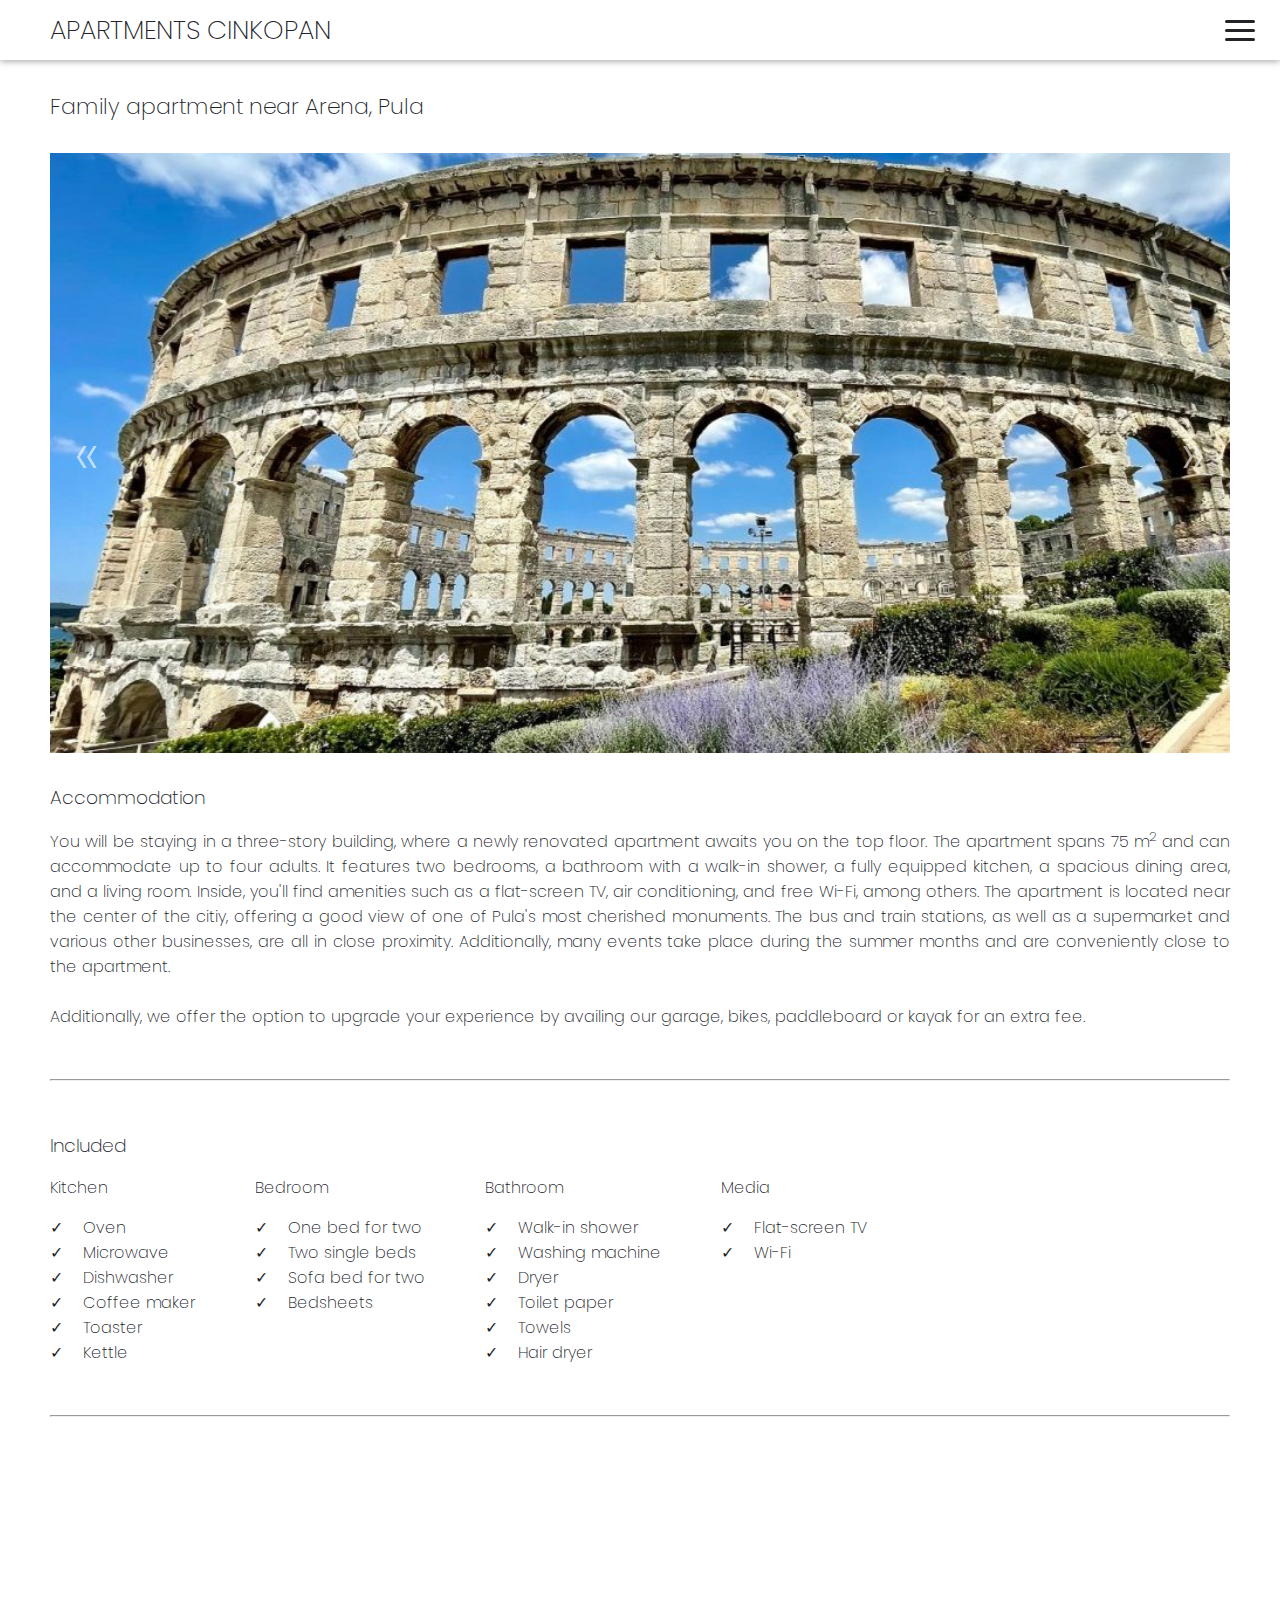
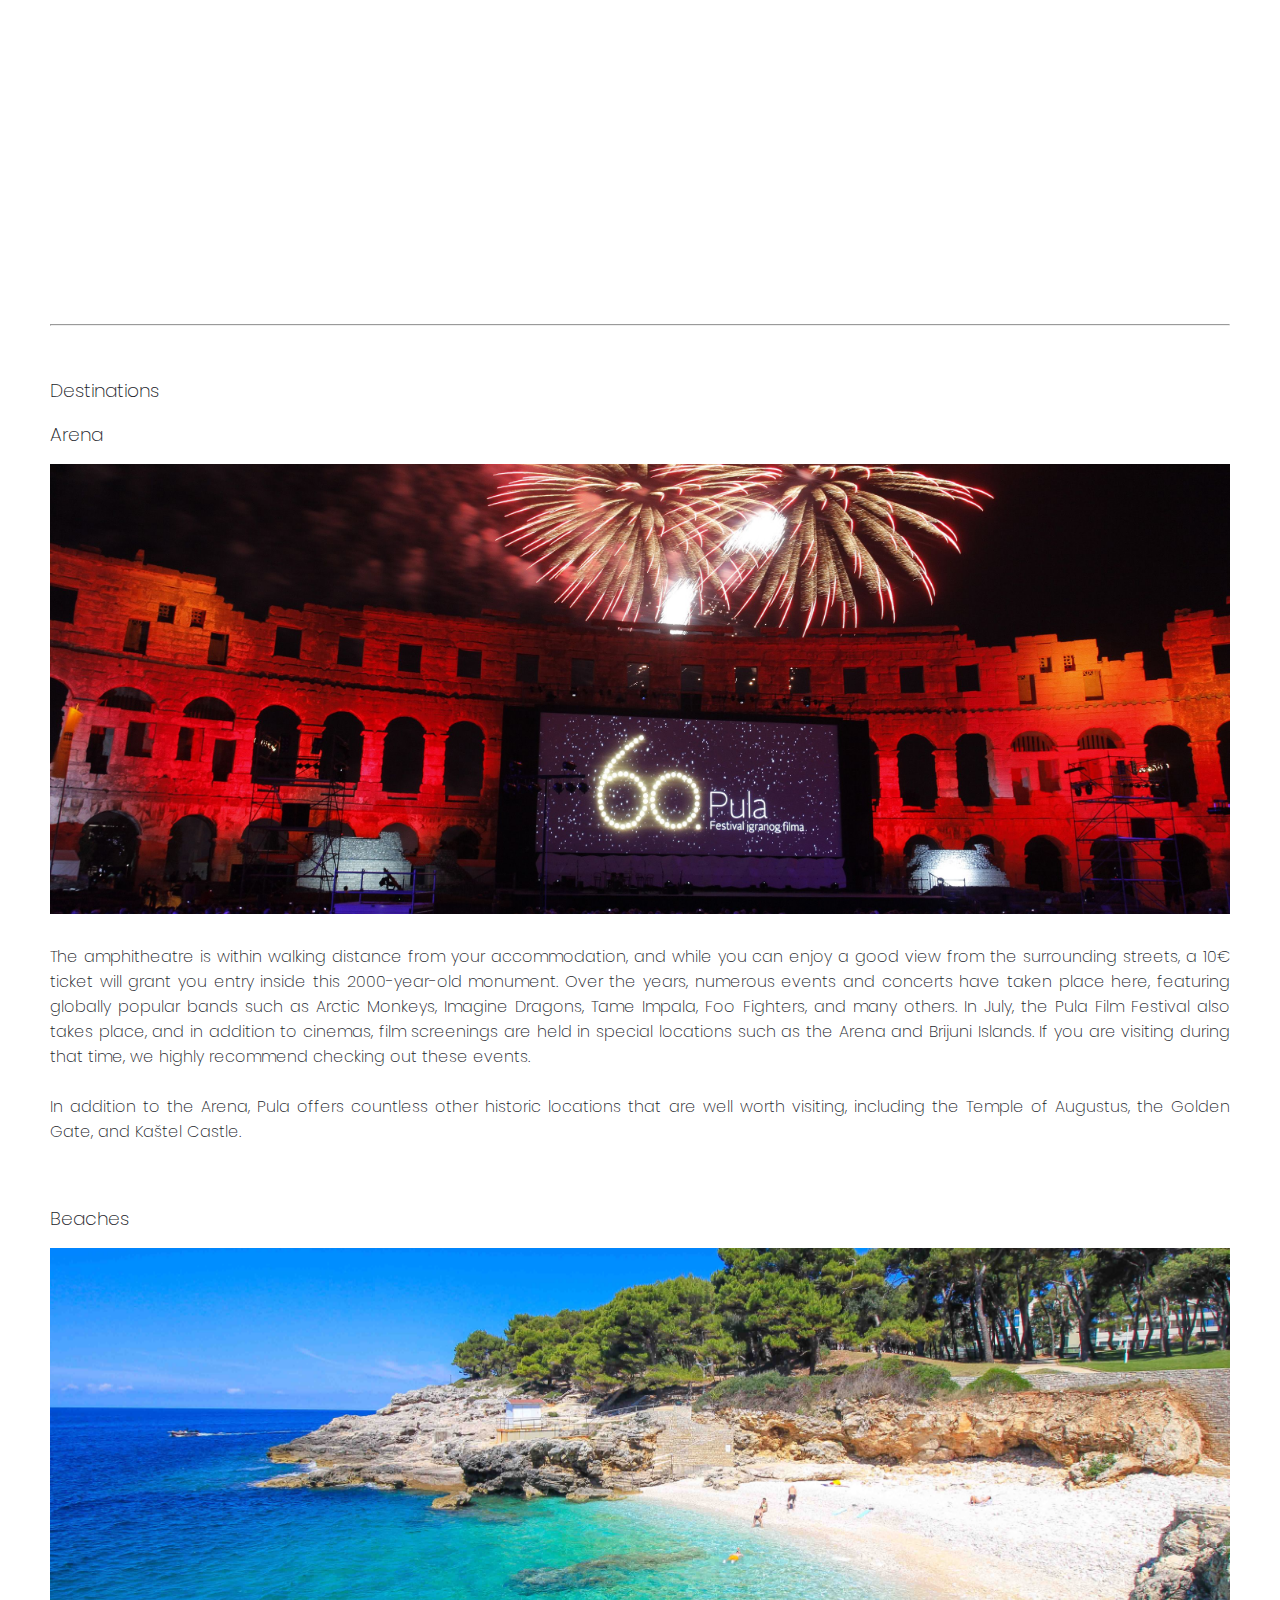
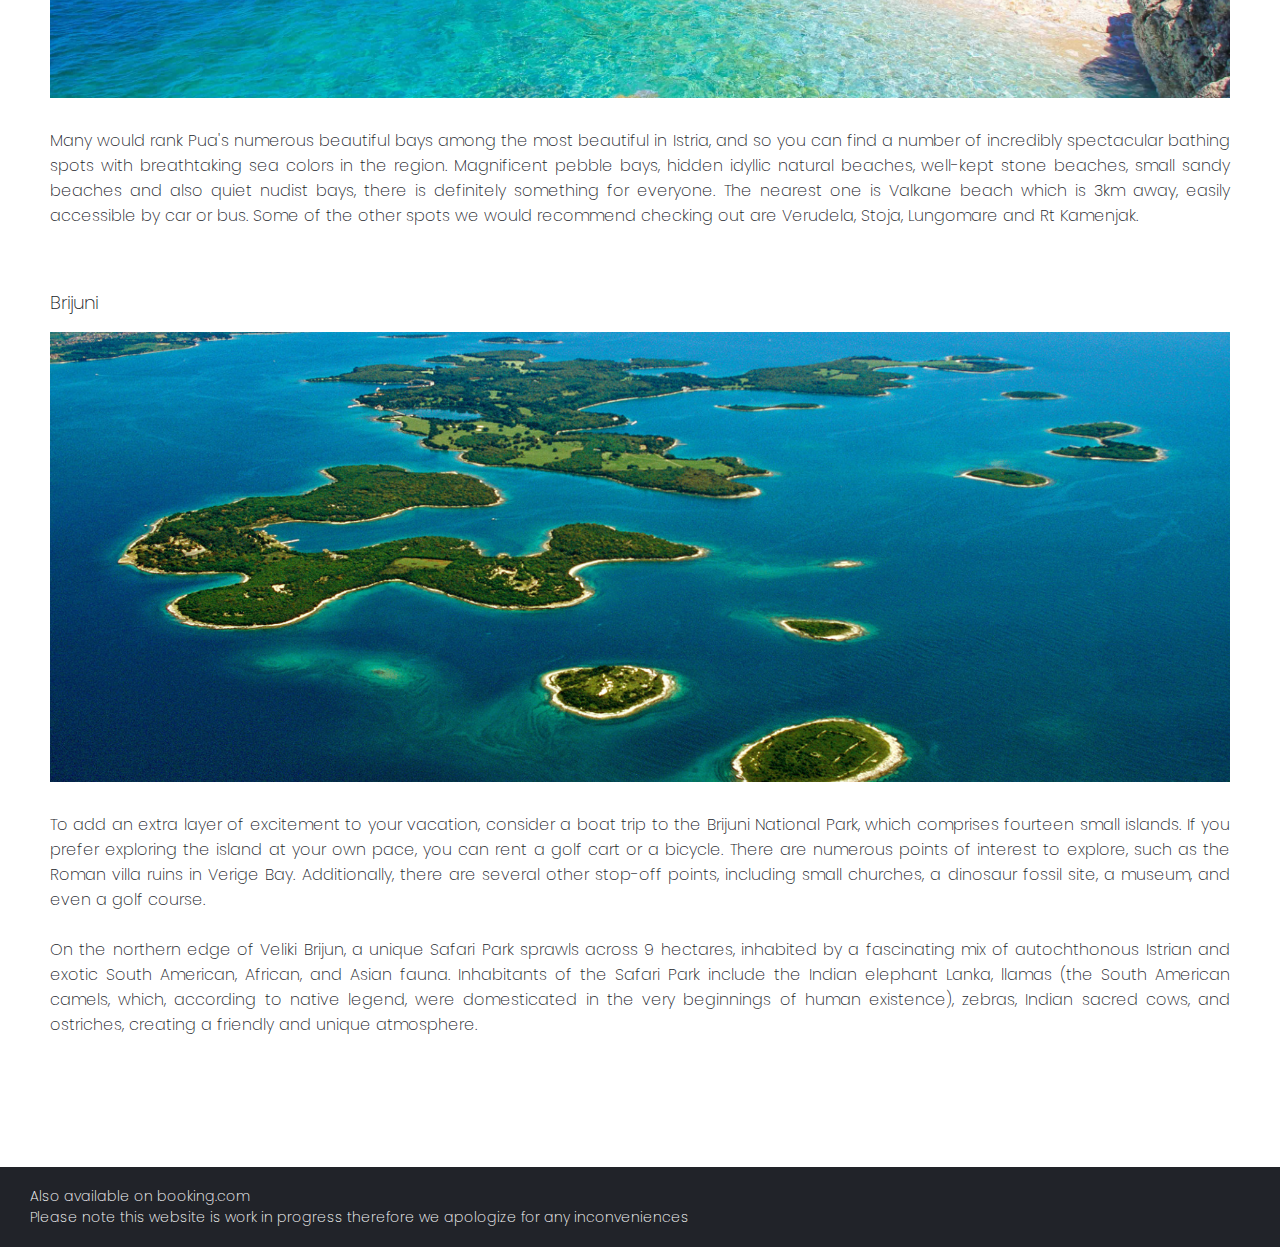
==== index.html @ b433b074 "Add files via upload" ====
<!DOCTYPE html>
<html lang="en">
<head>
    <meta charset="UTF-8">
    <meta name="viewport" content="width=device-width, initial-scale=1.0">
    <title>Apartments Cinkopan</title>
    <link rel="stylesheet" href="css/style.css">
    <script src="script/gallery.js" defer></script>
    <script src="script/nav.js" defer></script>

    <!--Google font:-->    
    <link rel="preconnect" href="https://fonts.googleapis.com">
    <link rel="preconnect" href="https://fonts.gstatic.com" crossorigin>
    <link href="https://fonts.googleapis.com/css2?family=Poppins:ital,wght@0,100;0,200;0,300;0,400;0,500;0,600;0,700;0,800;0,900;1,100;1,200;1,300;1,400;1,500;1,600;1,700;1,800;1,900&display=swap" rel="stylesheet">
</head>
<body> 
    <header>
        <nav class="navbar">
            <div class="nav-content">
                <h1 id="logo">APARTMENTS CINKOPAN</h1>
                
                <a href="#" class="toggle-button">
                    <span class="bar"></span>
                    <span class="bar"></span>
                    <span class="bar"></span>
                </a>
                
                <div class="navbar-links">
                    <ul class="nav-menu">
                        <li><a href="html/arena.html" class="nav-links">HOME</a></li>
                        <!--<li><a href="contact.html" class="nav-links">CONTACT</a></li>-->
                        <li id="app"><a href="#" class="nav-links">APARTMENTS</a>
                            <div class="dropdown">
                                <ul>
                                    <li><a href="html/arena.html">ARENA</a></li>
                                    <li><a href="html/premantura.html">PREMANTURA</a></li>
                                </ul>
                            </div>
                        </li>
                        <!--<li><a href="premantura.html" class="nav-links">LANGUAGE</a></li>-->
                        <li><a href="html/reserve.html" class="nav-links">RESERVE</a></li>
                    </ul>
                </div>
            </div>
        </nav>
    </header>
        <nav id="mobile-nav">
            <div class="mobile-links">
                <ul class="nav-menu">
                    <li><a href="html/arena.html" class="nav-links">HOME</a></li>
                    <li><a href="html/arena.html">ARENA</a></li>
                    <li><a href="html/premantura.html">PREMANTURA</a></li>
                    <!--<li><a href="html/contact.html" class="nav-links">CONTACT</a></li>-->
                    <li><a href="html/reserve.html" class="nav-links">RESERVE</a></li>
                </ul>
            </div>
        </nav>
    <main>
        <h2>Family apartment near Arena, Pula</h2>
        <div class="gallery-wrap">
        <section aria-label="Newest Photos">
            <div class="gallery" data-gallery>
                <button class="gallery-button prev" data-gallery-button="prev">&#171;</button>
                <button class="gallery-button next" data-gallery-button="next">&#187;</button>
                <ul data-slides>
                    <li class="slide" data-active>
                        <img src="img/arena.jpg">
                    </li>
                    <li class="slide">
                        <img src="img/arena/dnevni1jpg.jpg">
                    </li>
                    <li class="slide">
                        <img src="img/arena/dnevni.jpg">
                    </li>
                    <li class="slide">
                        <img src="img/arena/kuhinja2.jpg">
                    </li>
                    <li class="slide">
                        <img src="img/arena/soba2.jpg">
                    </li>
                    <li class="slide">
                        <img src="img/arena/velika sobajpg.jpg">
                    </li>
                </ul>
            </div>
        </section>
        </div>
        <section class="text1"> 
            <h3>Accommodation</h3>
            <article>
                <p>
                    You will be staying in a three-story building, where a newly
                    renovated apartment awaits you on the top floor. The
                    apartment spans 75 m<sup>2</sup> and can accommodate up to
                    four adults. It features two bedrooms, a bathroom with a walk-in shower, a
                    fully equipped kitchen, a spacious dining area, and a living
                    room. Inside, you'll find amenities such as a flat-screen
                    TV, air conditioning, and free Wi-Fi, among others. The
                    apartment is located near the center of the citiy, offering
                    a good view of one of Pula's most cherished monuments. The
                    bus and train stations, as well as a supermarket and various
                    other businesses, are all in close proximity. Additionally,
                    many events take place during the summer months and are
                    conveniently close to the apartment.
                    <br/><br/>
                    Additionally, we offer the option to upgrade your experience by
                    availing our garage, bikes, paddleboard or kayak for an extra
                    fee.
                </p>
            </article>
<hr>
<!--
        <div class="calendar">
                <h3>Availability - July</h2>
                <table>
                <tr>
                    <th>Monday</th>
                    <th>Tuesday</th>
                    <th>Wednesday</th>
                    <th>Thursday</th>
                    <th>Friday</th>
                    <th>Saturday</th>
                    <th>Sunday</th>
                </tr>
                <tr>
                    <td></td>
                    <td></td>
                    <td></td>
                    <td></td>
                    <td></td>
                    <td class="free">1</td>
                    <td class="free">2</td>
                </tr>
                <tr>
                    <td class="free">3</td>
                    <td class="free">4</td>
                    <td class="not-free">5</td>
                    <td class="not-free">6</td>
                    <td class="not-free">7</td>
                    <td class="not-free">8</td>
                    <td class="not-free">9</td>
                </tr>
                <tr>
                    <td>10</td>
                    <td>11</td>
                    <td>12</td>
                    <td>13</td>
                    <td>14</td>
                    <td>15</td>
                    <td>16</td>
                  </tr>
                  <tr>
                    <td>17</td>
                    <td>18</td>
                    <td>19</td>
                    <td>20</td>
                    <td>21</td>
                    <td>22</td>
                    <td>23</td>
                  </tr>
                  <tr>
                    <td>24</td>
                    <td>25</td>
                    <td>26</td>
                    <td>27</td>
                    <td>28</td>
                    <td>29</td>
                    <td>30</td>
                  </tr>
                  <tr>
                    <td>31</td>
                    <td></td>
                    <td></td>
                    <td></td>
                    <td></td>
                    <td></td>
                    <td></td>
                  </tr>
            </table>
        </div>
<hr>
-->
            <div class="included">
                <h3>Included</h3>
                    <div class="included-flex">
                        <ul>
                            <h3 class="lh">Kitchen</h3>
                            <li><span>Oven</span></li>
                            <li><span>Microwave</span></li>
                            <li><span>Dishwasher</span></li>
                            <li><span>Coffee maker</span></li>
                            <li><span>Toaster</span></li>
                            <li><span>Kettle</span></li>
                        </ul>

                        <ul>
                            <h3 class="lh">Bedroom</h3>
                            <li><span>One bed for two</span></li>
                            <li><span>Two single beds</span></li>
                            <li><span>Sofa bed for two</span></li>
                            <li><span>Bedsheets</span></li>
                        </ul>
                        <ul>
                            <h3 class="lh" >Bathroom</h3>
                            <li><span>Walk-in shower</span></li>
                            <li><span>Washing machine</span></li>
                            <li><span>Dryer</span></li>
                            <li><span>Toilet paper</span></li>
                            <li><span>Towels</span></li>
                            <li><span>Hair dryer</span></li>
                        </ul>

                        <ul>
                            <h3 class="lh">Media</h3>
                            <li><span>Flat-screen TV</span></li>
                            <li><span>Wi-Fi</span></li>
                        </ul>
                    </div>
            </div>
            
<hr>
            <iframe
            src="https://www.google.com/maps/embed?pb=!1m18!1m12!1m3!1d2827.28275382723!2d13.8480433766399!3d44.87689447243219!2m3!1f0!2f0!3f0!3m2!1i1024!2i768!4f13.1!3m3!1m2!1s0x477cd2e7bbc5c781%3A0x4b1abb299031397c!2zVHLFocSHYW5za2EgdWwuIDQsIDUyMTAwLCBQdWxh!5e0!3m2!1sen!2shr!4v1696178741893!5m2!1sen!2shr"
            width="100%" height="400" style="border:0;" allowfullscreen="" loading="lazy"
            referrerpolicy="no-referrer-when-downgrade"></iframe>
<hr>
            <h3>Destinations</h3>
            <h3>Arena</h3>
            <article class="destination">
                <img src="img/arenafilm.jpg" class="mobile">
                <p>
                    The amphitheatre is within walking distance from your
                    accommodation, and while you can enjoy a good view from the
                    surrounding streets, a 10€ ticket will grant you entry
                    inside this 2000-year-old monument. Over the years, numerous
                    events and concerts have taken place here, featuring
                    globally popular bands such as Arctic Monkeys, Imagine
                    Dragons, Tame Impala, Foo Fighters, and many others. In
                    July, the Pula Film Festival also takes place, and in
                    addition to cinemas, film screenings are held in special
                    locations such as the Arena and Brijuni Islands. If you are
                    visiting during that time, we highly recommend checking out
                    these events.   
                    <br/><br/>
                    In addition to the Arena, Pula offers countless other
                    historic locations that are well worth visiting, including
                    the Temple of Augustus, the Golden Gate, and Kaštel Castle.
                </p>
                <img src="img/arenafilm.jpg" class="desktop">
            </article>

            <h3>Beaches</h3>
            <article class="destination">
                <img src="img/verudela.jpg">
                <p>
                    Many would rank Pua's numerous beautiful bays among the most
                    beautiful in Istria, and so you can find a number of
                    incredibly spectacular bathing spots with breathtaking sea
                    colors in the region. Magnificent pebble bays, hidden
                    idyllic natural beaches, well-kept stone beaches, small
                    sandy beaches and also quiet nudist bays, there is
                    definitely something for everyone. The nearest one is
                    Valkane beach which is 3km away, easily accessible by car or
                    bus. Some of the other spots we would recommend checking out
                    are Verudela, Stoja, Lungomare and Rt Kamenjak. 
                </p>
            </article>

            <h3>Brijuni</h3>
            <article class="destination">
                <img src="img/brijuni_iz_zraka2.jpg" class="mobile">
                <p>
                    To add an extra layer of excitement to your vacation,
                    consider a boat trip to the Brijuni National Park, which
                    comprises fourteen small islands. If you prefer exploring
                    the island at your own pace, you can rent a golf cart or a
                    bicycle. There are numerous points of interest to explore,
                    such as the Roman villa ruins in Verige Bay. Additionally,
                    there are several other stop-off points, including small
                    churches, a dinosaur fossil site, a museum, and even a golf
                    course.
                    <br/><br/> On the northern edge of Veliki Brijun, a unique
                    Safari Park sprawls across 9 hectares, inhabited by a
                    fascinating mix of autochthonous Istrian and exotic South
                    American, African, and Asian fauna. Inhabitants of the
                    Safari Park include the Indian elephant Lanka, llamas (the
                    South American camels, which, according to native legend,
                    were domesticated in the very beginnings of human
                    existence), zebras, Indian sacred cows, and ostriches,
                    creating a friendly and unique atmosphere.
                </p>
                <img src="img/brijuni_iz_zraka2.jpg" class="desktop">
            </article>
        </section>

       </main>
    <footer>
        <!--<span>apartmani.cinkopan@gmail.com</span>-->
        <span>Also available on booking.com</span>
        <span>Please note this website is work in progress therefore we apologize for any inconveniences</span>
    </footer>
</body>
</html>
---- css/style.css ----
/* GENERAL */
:root{
    --lightgray: #f0f0f0;
    --darkgray: #212329;
    --hover-color: rgb(230, 249, 255);
}

*{
    box-sizing: border-box;
    padding: 0;
    margin: 0;
    font-family: 'Poppins', sans-serif;
    font-weight: 200;
    color: var(--darkgray);
}

body, html {
    height: 100%;
}
main{
    max-width: 1300px;
    margin: 0 auto;
    padding: 0 50px;
    min-height: 90vh;
}



/*|| DESIGN*/
hr{
    margin: 50px 0;
    color: var(--darkgray);
}
main h2{
    font-size: 22px;
    margin-top: 90px;
}
.text1{
    margin-top: 30px;
    margin-bottom: 50px;
    font-size: 16px;
    text-align: justify;
}
.text1 h3, .text1  h4{
    margin-bottom: 15px;
}
.destination{
    display: flex;
    justify-content: space-between;
    margin-bottom: 30px;
}
.destination img, .destination p{
    width: 48%;
    height: auto;
    object-fit: cover;
}
.mobile{
    display: none;
}



/*|| CALENDAR*/
table, td, th{
    border: 1px solid var(--darkgray);
    border-collapse: collapse;
}
th, td{
    padding: 6px 10px;
    width: 13%;
}
table{
    width: 80%;
    margin: 0 auto;
}
.calendar h3{
    margin-left: 10%;
}
.free{
    background-color: rgb(212, 252, 212);
}
.not-free{
    background-color: rgb(252, 193, 213);
}



/*|| INCLUDED*/
.included-flex{
    display: flex;
    flex-wrap: wrap;
}
.included-flex ul{
    padding-right: 60px;
}
.text1 ul{
    list-style-position: inside;
    list-style-type: "✓";
}
.text1 li span{
    padding-left: 20px;
}
.lh{
    font-size: 16px;
}
.under{
    margin-top: 20px;
}




/*|| NAVIGATION*/
header{
 position: fixed;
  top: 0;
  left: 50%;
  transform: translateX(-50%);
  width: 100%;
  z-index: 3;
  height: 60px;
}
.nav-content{
    width: 100%;
    max-width: 1300px;
    margin: 0 auto;
    padding: 0 50px;
    height: 100%;

    display: flex;
    justify-content: space-between;
    align-items: center;
    background-color: white;
    color: var(--darkgray);
    font-family: 'Poppins', sans-serif;
    font-weight: 200;

    display: flex;
    align-items: center;
}
.navbar{
    height: 60px;
    box-shadow:0 2px 6px rgba(0,0,0,.3);
    margin-bottom: 30px;
    background-color: white;
}
#logo{
    cursor: pointer;
    font-family: 'Poppins', sans-serif;
    font-weight: 200;
    font-size: 26px;
    color: var(--darkgray);
}
.navbar-links ul{
    margin: 0;
    padding: 0;
    display: flex;
}
.navbar-links li{
    list-style: none;
}
.navbar-links li a{
    text-decoration: none;
    color: var(--darkgray);
    display: block;
    padding: 0px 20px; 
    font-size: 16px;
    padding: 17px;
}
.navbar-links li:hover{
    background-color: var(--hover-color);
    transition: 0.5s ease-in;
}
.toggle-button{
    position: absolute;
    top: 25px;
    right: 25px;
    display: none;
    flex-direction: column;
    justify-content: space-between;
    width: 30px;
    height: 21px;
}
.toggle-button .bar{
    height: 2px;
    width: 100%;
    background-color: var(--darkgray);
    border-radius: 15px;
}

/*Dropdown*/
.dropdown{
    display: block;
    position: absolute;
    opacity: 0;
}
.dropdown ul{
    display: block;
}
.dropdown li{
    background-color: white;
}
.dropdown li:hover{
    background-color: var(--hover-color);
    transition: 0.5s ease-in;
}
#app:hover{
    background-color: white;
}
#app:hover .dropdown{
    opacity: 100%;
    transition: 0.5s ease-in;
}

/*Bar*/
.toggle-button{
    position: absolute;
    top: 20px;
    right: 25px;
    display: none;
    flex-direction: column;
    justify-content: space-between;
    width: 30px;
    height: 21px;
}
.toggle-button .bar{
    height: 3px;
    width: 100%;
    background-color: var(--darkgray);
    border-radius: 10px;
}

.mobile-links{display: none;}


/*|| GALLERY */
.gallery-wrap{
    max-width: 100%;
    margin: 0 auto;
    margin-top: 30px;
}

*::after, *::before{
    box-sizing: border-box;
}
.gallery{
    width: 100%;
    height: 600px;
    position: relative;
}
.gallery > ul{
    margin: 0;
    padding: 0;
    list-style: none;
}
.slide{
    position: absolute;
    inset: 0;
    opacity: 0;

    transition: 300ms opacity ease-in-out;
    transition-delay: 300ms;
}
.slide > img{
    display: block;
    width: 100%;
    height: 100%;
    object-fit: cover;
    object-position: center;
}
.slide[data-active]{
    opacity: 1;
    transition-delay: 0ms;
    z-index: 1;
}
.gallery-button{
    background: none;
    border: none;
    position: absolute;
    font-size: 4rem;
    top: 50%;
    z-index: 2;
    transform: translateY(-50%);
    color: rgba(255, 255, 255, .6);
    cursor: pointer;
    border-radius: 0.25rem;
    padding: 0 0.5rem;
    /*background-color: rgba(0, 0, 0, 0.2);*/
}
.gallery-button:focus, .gallery-button:hover{
    color: white;
    /*background-color: rgba(0, 0, 0, 0.4);*/
}
.gallery-button:focus{
    outline: none;
}
.gallery-button.prev{
    left: 1rem;
}
.gallery-button.next{
    right: 1rem;
}



/*|| FOOTER */
footer{
    height: 80px;
    background-color: var(--darkgray);
    margin-top: 100px;
}
footer span{
    color: white;
    font-size: 14px;
}
footer{
    display: flex;
    flex-direction: column;
    justify-content: center;
    padding-left: 30px;
}



/*|| RESERVE */
.reserve-text{
    margin-top: 40px;
    margin-bottom: 50px;
    font-size: 16px;
}
.reserve-text p {
    margin-bottom: 10px;
}
.reserve-text ul{
    list-style-position: inside;
    list-style-type: circle;
    margin-bottom: 10px;
}
#reserve-h2{
    margin-top: 120px;
}



/*|| MOBILE*/
@media (max-width: 1400px){
    .toggle-button{
        display: flex;
    }
    .navbar-links{
        display: none;
    }

    .mobile-nav{
        flex-direction: column;
        align-items: flex-start;
    }
    .mobile-links ul{
        flex-direction: column;
        width: 100%;
        box-shadow: 0 2px 6px rgba(0,0,0,.3);
    }

    .mobile-links li {
        text-align: center;
    }
    .header-img{
        height: 200px;
    }
    .mobile-links.active{
        position: fixed;
        top: 60px;
        z-index: 2;
        background-color: white;
        width: 100%;

        display: flex;
    }

    /*|| Nav design*/
    .mobile-links ul{
        margin: 0;
        padding: 0;
        display: flex;
    }
    .mobile-links li{
        list-style: none;
    }
    .mobile-links li a{
        text-decoration: none;
        color: var(--darkgray);
        display: block;
        padding: 0px 20px; 
        font-size: 16px;
        padding: 17px;
    }
    .mobile-links li:hover{
        background-color: var(--hover-color);
        transition: 0.5s ease-in;
    }

    /*|| Destinations*/
    .destination{
        flex-direction: column;
    }
    .destination img, .destination p{
        width: 100%;
        object-fit: cover;
    }
    .destination img{
        height: 50vh; 
        margin-bottom: 30px;
    }
    .destination p{
        margin-bottom: 30px;
    }
    .desktop{
        display: none;
    }
    .mobile{
        display: flex;
    }
}
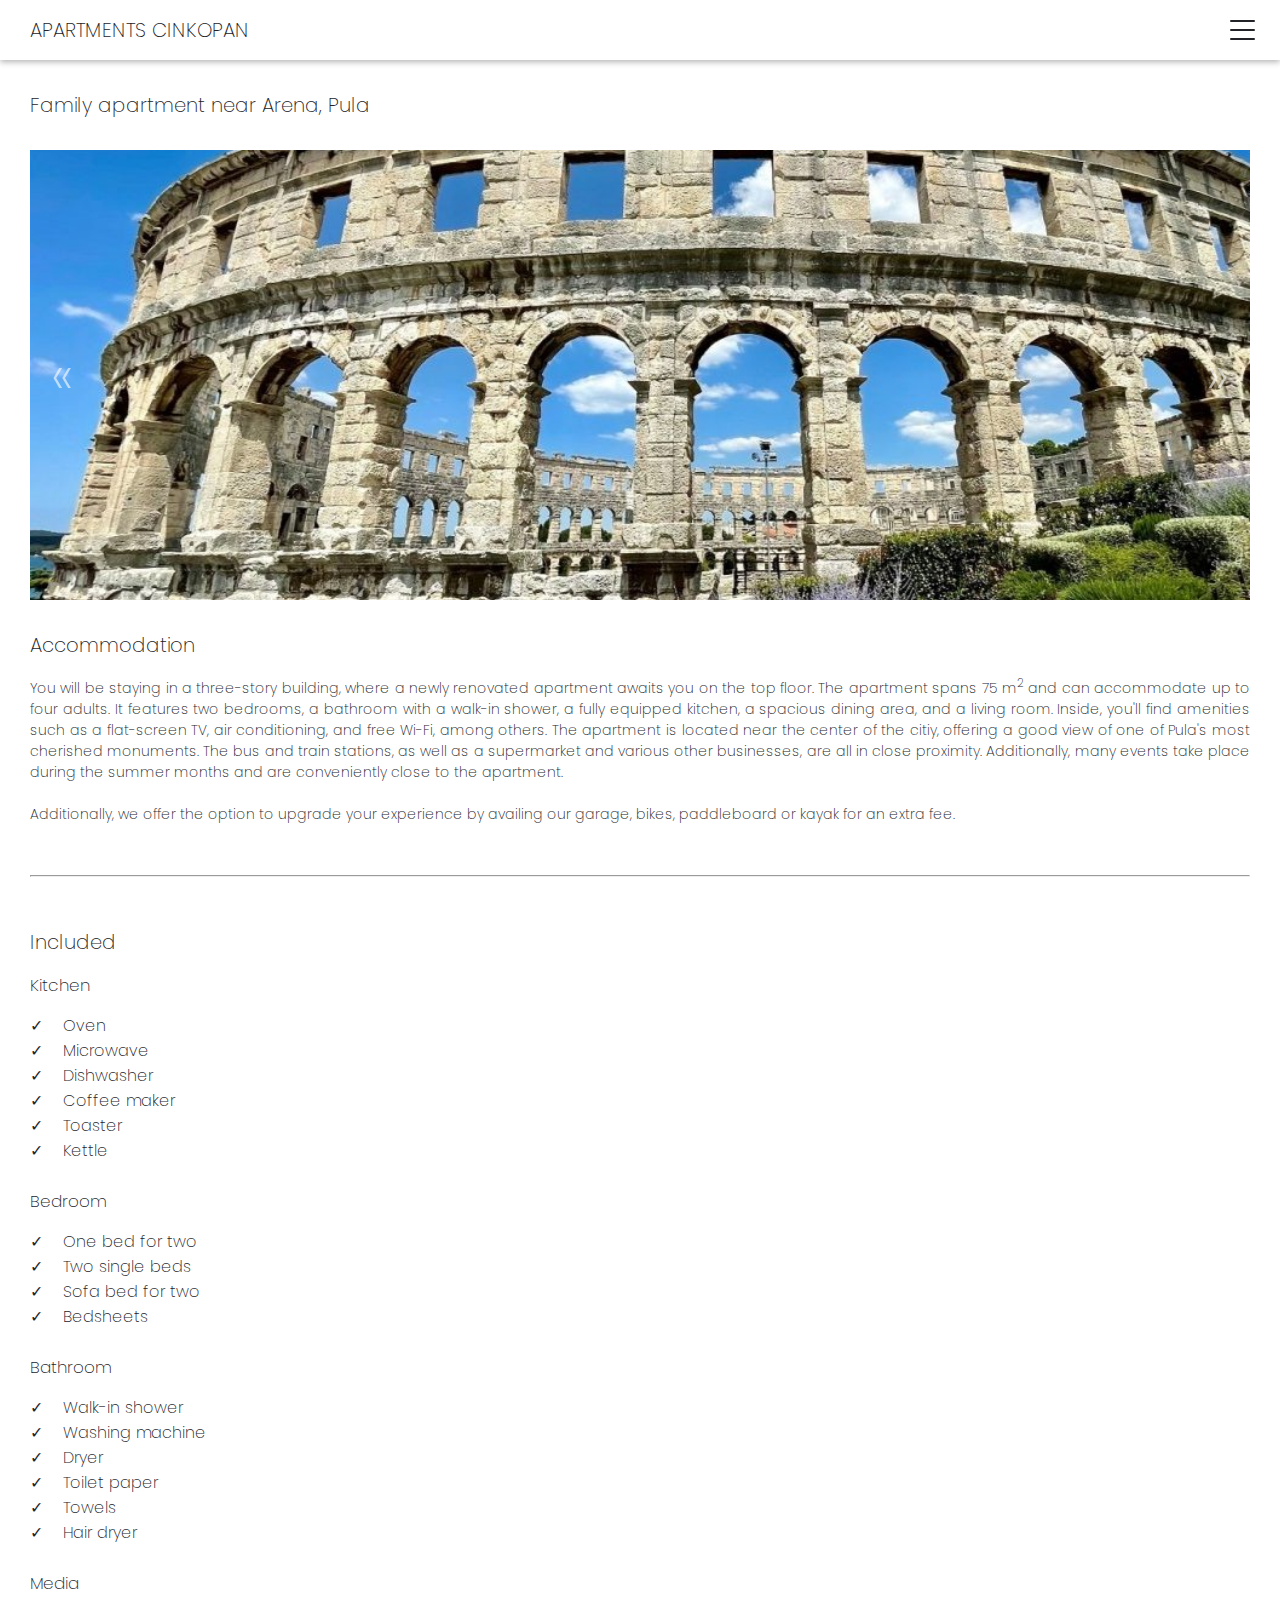
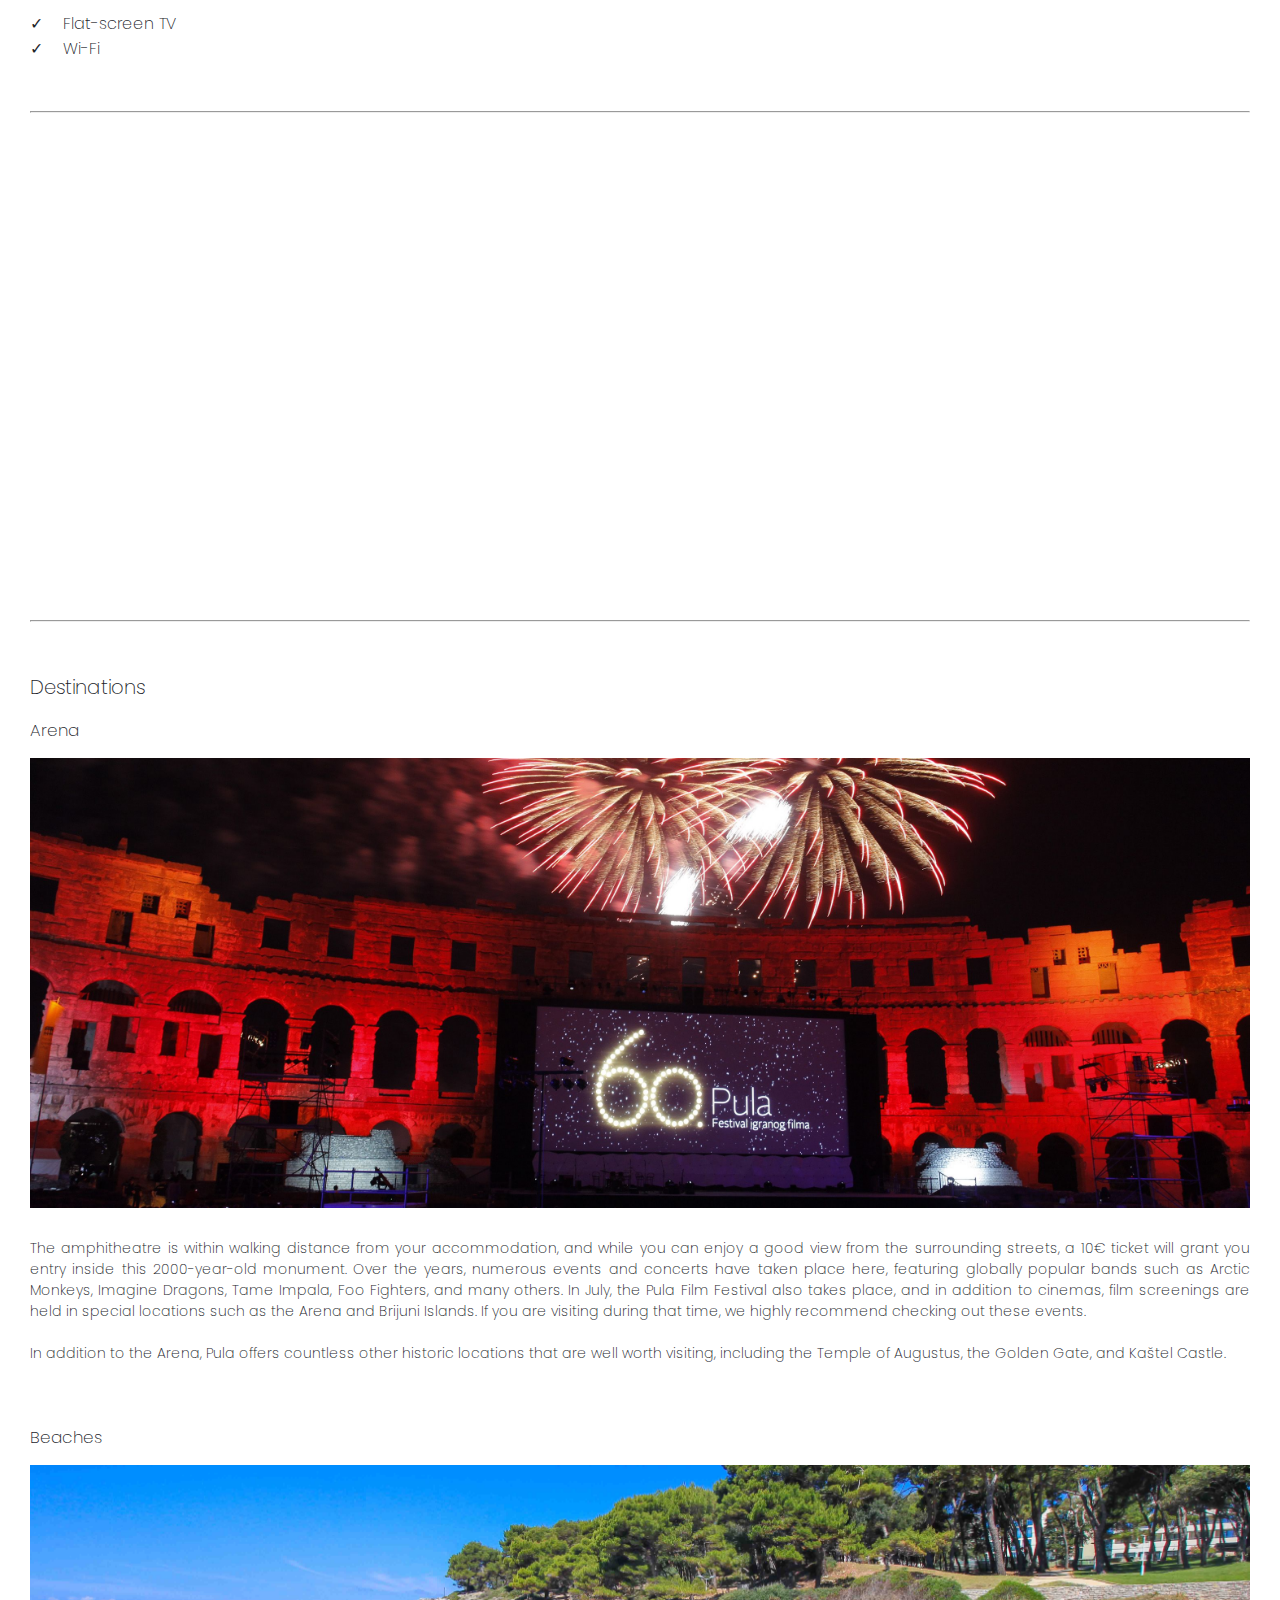
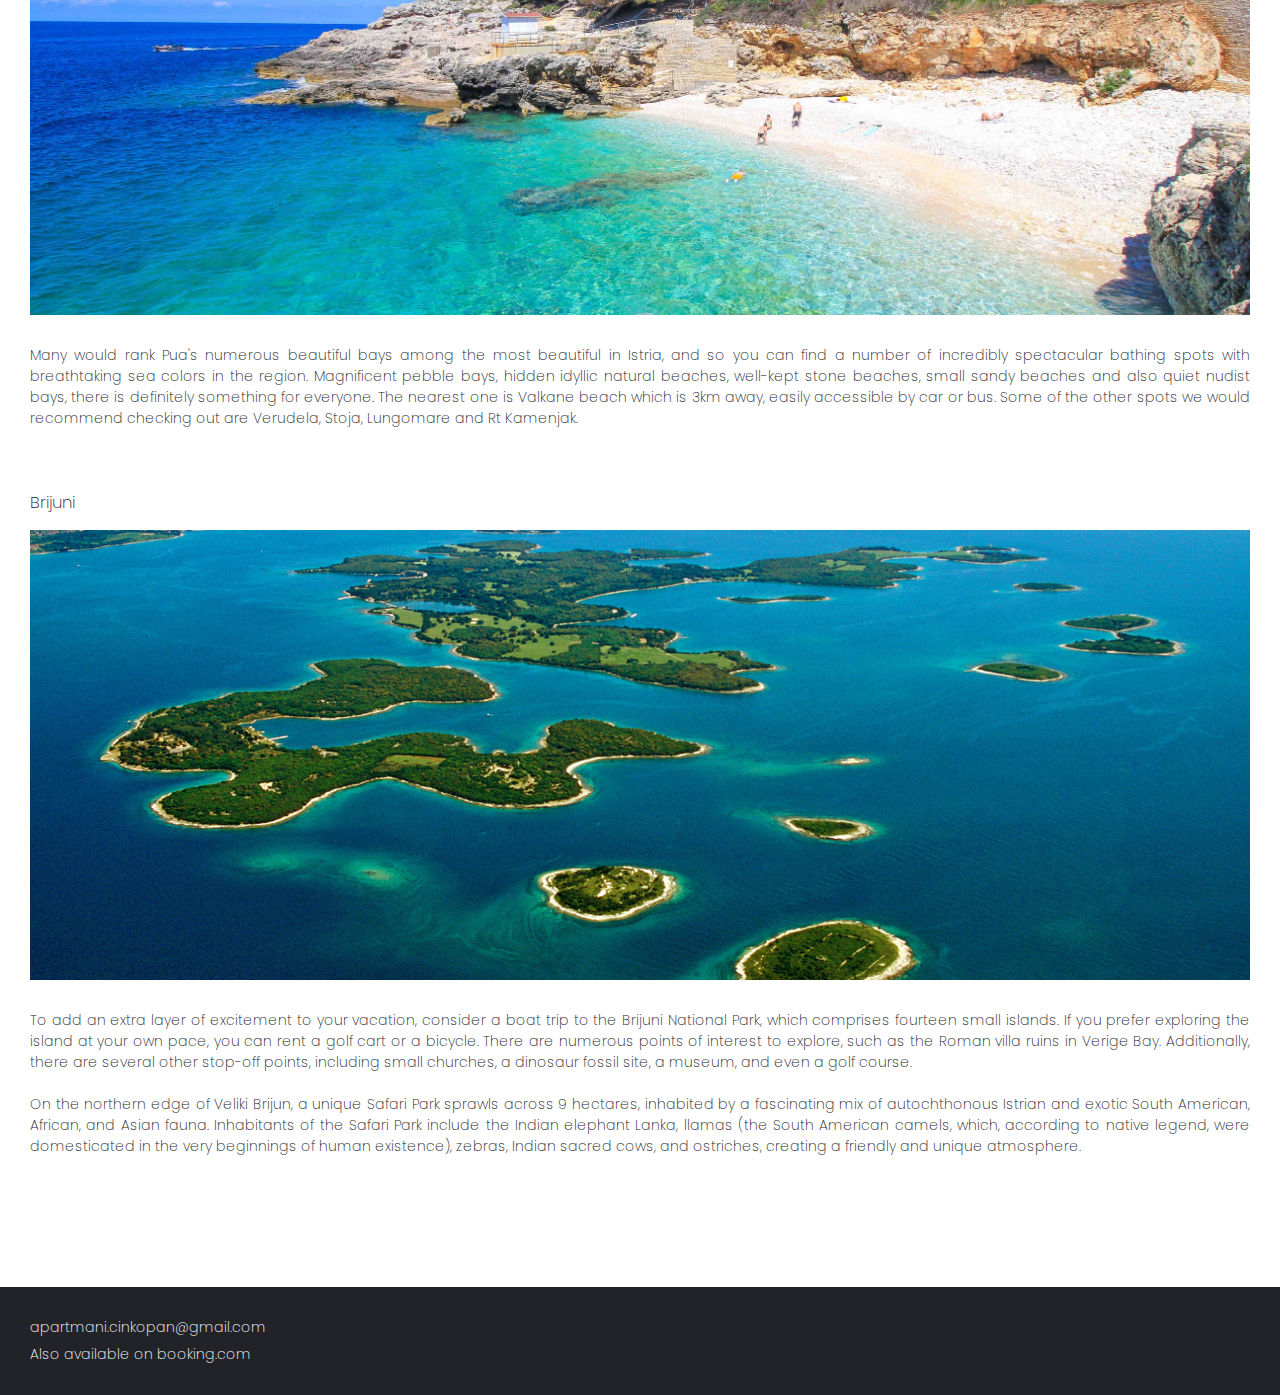
==== commit 2802e437: "Add files via upload" ====
--- a/index.html
+++ b/index.html
@@ -28,7 +28,6 @@
                 <div class="navbar-links">
                     <ul class="nav-menu">
                         <li><a href="html/arena.html" class="nav-links">HOME</a></li>
-                        <!--<li><a href="contact.html" class="nav-links">CONTACT</a></li>-->
                         <li id="app"><a href="#" class="nav-links">APARTMENTS</a>
                             <div class="dropdown">
                                 <ul>
@@ -37,26 +36,24 @@
                                 </ul>
                             </div>
                         </li>
-                        <!--<li><a href="premantura.html" class="nav-links">LANGUAGE</a></li>-->
                         <li><a href="html/reserve.html" class="nav-links">RESERVE</a></li>
                     </ul>
                 </div>
             </div>
         </nav>
     </header>
-        <nav id="mobile-nav">
-            <div class="mobile-links">
-                <ul class="nav-menu">
-                    <li><a href="html/arena.html" class="nav-links">HOME</a></li>
-                    <li><a href="html/arena.html">ARENA</a></li>
-                    <li><a href="html/premantura.html">PREMANTURA</a></li>
-                    <!--<li><a href="html/contact.html" class="nav-links">CONTACT</a></li>-->
-                    <li><a href="html/reserve.html" class="nav-links">RESERVE</a></li>
-                </ul>
-            </div>
-        </nav>
+    <nav id="mobile-nav">
+        <div class="mobile-links">
+            <ul class="nav-menu">
+                <li><a href="html/arena.html" class="nav-links">HOME</a></li>
+                <li><a href="html/arena.html">ARENA</a></li>
+                <li><a href="html/premantura.html">PREMANTURA</a></li>
+                <li><a href="html/reserve.html" class="nav-links">RESERVE</a></li>
+            </ul>
+        </div>
+    </nav>
     <main>
-        <h2>Family apartment near Arena, Pula</h2>
+        <h3 class="name">Family apartment near Arena, Pula</h3>
         <div class="gallery-wrap">
         <section aria-label="Newest Photos">
             <div class="gallery" data-gallery>
@@ -184,7 +181,7 @@
                 <h3>Included</h3>
                     <div class="included-flex">
                         <ul>
-                            <h3 class="lh">Kitchen</h3>
+                            <h4 class="lh">Kitchen</h4>
                             <li><span>Oven</span></li>
                             <li><span>Microwave</span></li>
                             <li><span>Dishwasher</span></li>
@@ -194,14 +191,14 @@
                         </ul>
 
                         <ul>
-                            <h3 class="lh">Bedroom</h3>
+                            <h4 class="lh">Bedroom</h4>
                             <li><span>One bed for two</span></li>
                             <li><span>Two single beds</span></li>
                             <li><span>Sofa bed for two</span></li>
                             <li><span>Bedsheets</span></li>
                         </ul>
                         <ul>
-                            <h3 class="lh" >Bathroom</h3>
+                            <h4 class="lh" >Bathroom</h4>
                             <li><span>Walk-in shower</span></li>
                             <li><span>Washing machine</span></li>
                             <li><span>Dryer</span></li>
@@ -211,7 +208,7 @@
                         </ul>
 
                         <ul>
-                            <h3 class="lh">Media</h3>
+                            <h4 class="lh">Media</h4>
                             <li><span>Flat-screen TV</span></li>
                             <li><span>Wi-Fi</span></li>
                         </ul>
@@ -225,7 +222,7 @@
             referrerpolicy="no-referrer-when-downgrade"></iframe>
 <hr>
             <h3>Destinations</h3>
-            <h3>Arena</h3>
+            <h4>Arena</h4>
             <article class="destination">
                 <img src="img/arenafilm.jpg" class="mobile">
                 <p>
@@ -249,7 +246,7 @@
                 <img src="img/arenafilm.jpg" class="desktop">
             </article>
 
-            <h3>Beaches</h3>
+            <h4>Beaches</h4>
             <article class="destination">
                 <img src="img/verudela.jpg">
                 <p>
@@ -266,7 +263,7 @@
                 </p>
             </article>
 
-            <h3>Brijuni</h3>
+            <h4>Brijuni</h4>
             <article class="destination">
                 <img src="img/brijuni_iz_zraka2.jpg" class="mobile">
                 <p>
@@ -295,9 +292,10 @@
 
        </main>
     <footer>
-        <!--<span>apartmani.cinkopan@gmail.com</span>-->
-        <span>Also available on booking.com</span>
-        <span>Please note this website is work in progress therefore we apologize for any inconveniences</span>
+        <div class="footer-wrap">
+            <span>apartmani.cinkopan@gmail.com</span>
+            <span>Also available on booking.com</span>
+        </div>   
     </footer>
 </body>
 </html>--- a/css/style.css
+++ b/css/style.css
@@ -16,6 +16,7 @@
 
 body, html {
     height: 100%;
+    font-size: 16px;
 }
 main{
     max-width: 1300px;
@@ -31,14 +32,24 @@
     margin: 50px 0;
     color: var(--darkgray);
 }
-main h2{
-    font-size: 22px;
+.name{
     margin-top: 90px;
+}
+h2{
+    font-size: 1.7rem;
+}
+h3{
+    font-size: 1.4rem;
+}
+h4{
+    font-size: 1.2rem;
+}
+p{
+    font-size: 1rem;
 }
 .text1{
     margin-top: 30px;
     margin-bottom: 50px;
-    font-size: 16px;
     text-align: justify;
 }
 .text1 h3, .text1  h4{
@@ -99,9 +110,6 @@
 }
 .text1 li span{
     padding-left: 20px;
-}
-.lh{
-    font-size: 16px;
 }
 .under{
     margin-top: 20px;
@@ -148,7 +156,7 @@
     cursor: pointer;
     font-family: 'Poppins', sans-serif;
     font-weight: 200;
-    font-size: 26px;
+    font-size: 1.4rem;
     color: var(--darkgray);
 }
 .navbar-links ul{
@@ -164,7 +172,7 @@
     color: var(--darkgray);
     display: block;
     padding: 0px 20px; 
-    font-size: 16px;
+    font-size: 1rem;
     padding: 17px;
 }
 .navbar-links li:hover{
@@ -220,11 +228,11 @@
     display: none;
     flex-direction: column;
     justify-content: space-between;
-    width: 30px;
-    height: 21px;
+    width: 25px;
+    height: 20px;
 }
 .toggle-button .bar{
-    height: 3px;
+    height: 2px;
     width: 100%;
     background-color: var(--darkgray);
     border-radius: 10px;
@@ -305,19 +313,25 @@
 
 /*|| FOOTER */
 footer{
-    height: 80px;
+    min-height: 80px;
     background-color: var(--darkgray);
     margin-top: 100px;
 }
 footer span{
     color: white;
-    font-size: 14px;
-}
-footer{
+    font-size: 1rem;
+    margin-bottom: 6px;
+}
+footer span:last-child {
+    margin-bottom: 0;
+}
+.footer-wrap{
     display: flex;
     flex-direction: column;
     justify-content: center;
-    padding-left: 30px;
+    padding: 30px 50px;
+    max-width: 1300px;
+    margin: 0 auto;
 }
 
 
@@ -326,15 +340,17 @@
 .reserve-text{
     margin-top: 40px;
     margin-bottom: 50px;
-    font-size: 16px;
 }
 .reserve-text p {
-    margin-bottom: 10px;
+    margin-bottom: 20px;
 }
 .reserve-text ul{
     list-style-position: inside;
     list-style-type: circle;
-    margin-bottom: 10px;
+    margin-bottom: 20px;
+}
+.reserve-text li{
+    padding-bottom: 10px;
 }
 #reserve-h2{
     margin-top: 120px;
@@ -391,7 +407,7 @@
         color: var(--darkgray);
         display: block;
         padding: 0px 20px; 
-        font-size: 16px;
+        font-size: 1rem;
         padding: 17px;
     }
     .mobile-links li:hover{
@@ -399,6 +415,38 @@
         transition: 0.5s ease-in;
     }
 
+    /*|| Design*/
+    html{
+        font-size: 14px;
+    }
+    main{
+        padding: 0 30px;
+    }
+    .footer-wrap{
+        padding: 30px 30px;
+    }
+    .nav-content{
+        padding: 0 30px;
+    }
+    .gallery{
+        height: 50vh;
+    }
+    .included-flex{
+        flex-direction: column;
+    }
+    .included-flex ul{
+        margin-bottom: 25px;
+    }
+    .under{
+        margin: 0;
+    }
+    .included-flex ul:last-child {
+        margin-bottom: 0;
+    }
+    a {
+        word-break: break-all;
+    }
+
     /*|| Destinations*/
     .destination{
         flex-direction: column;
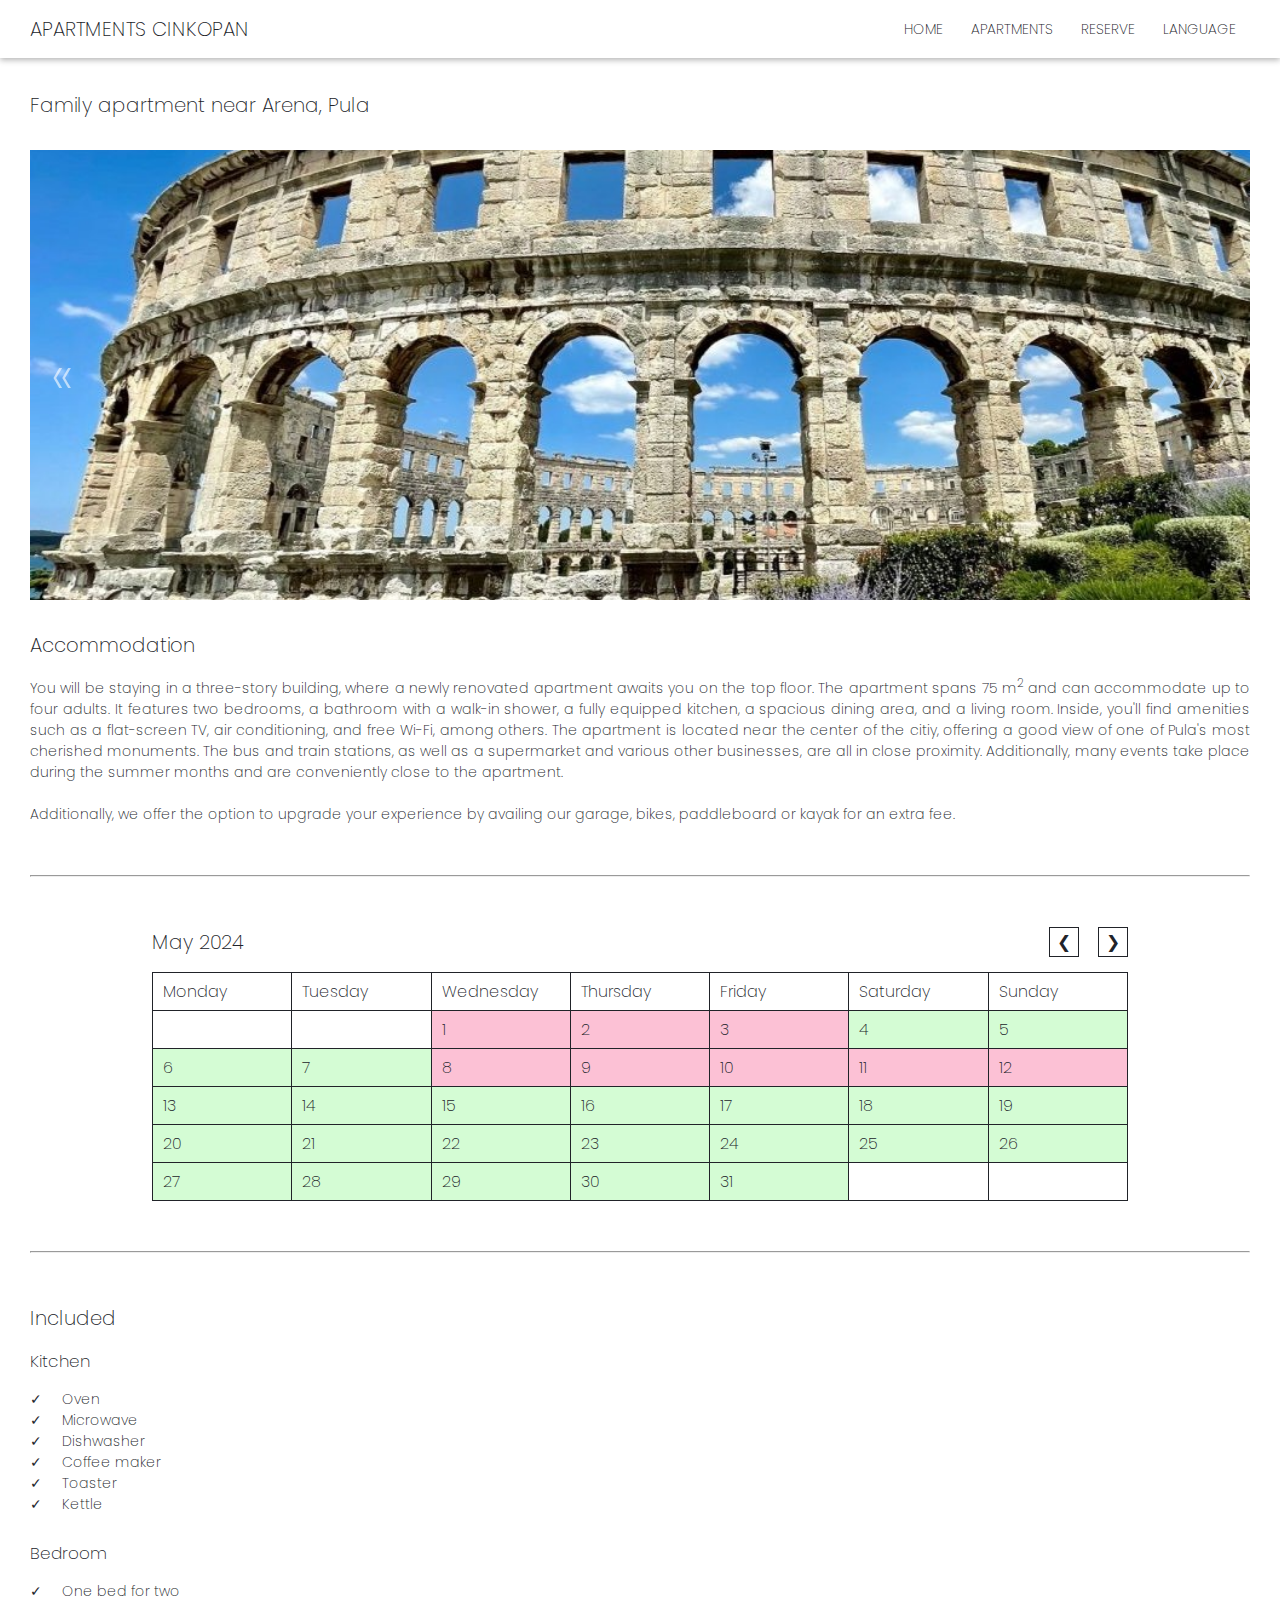
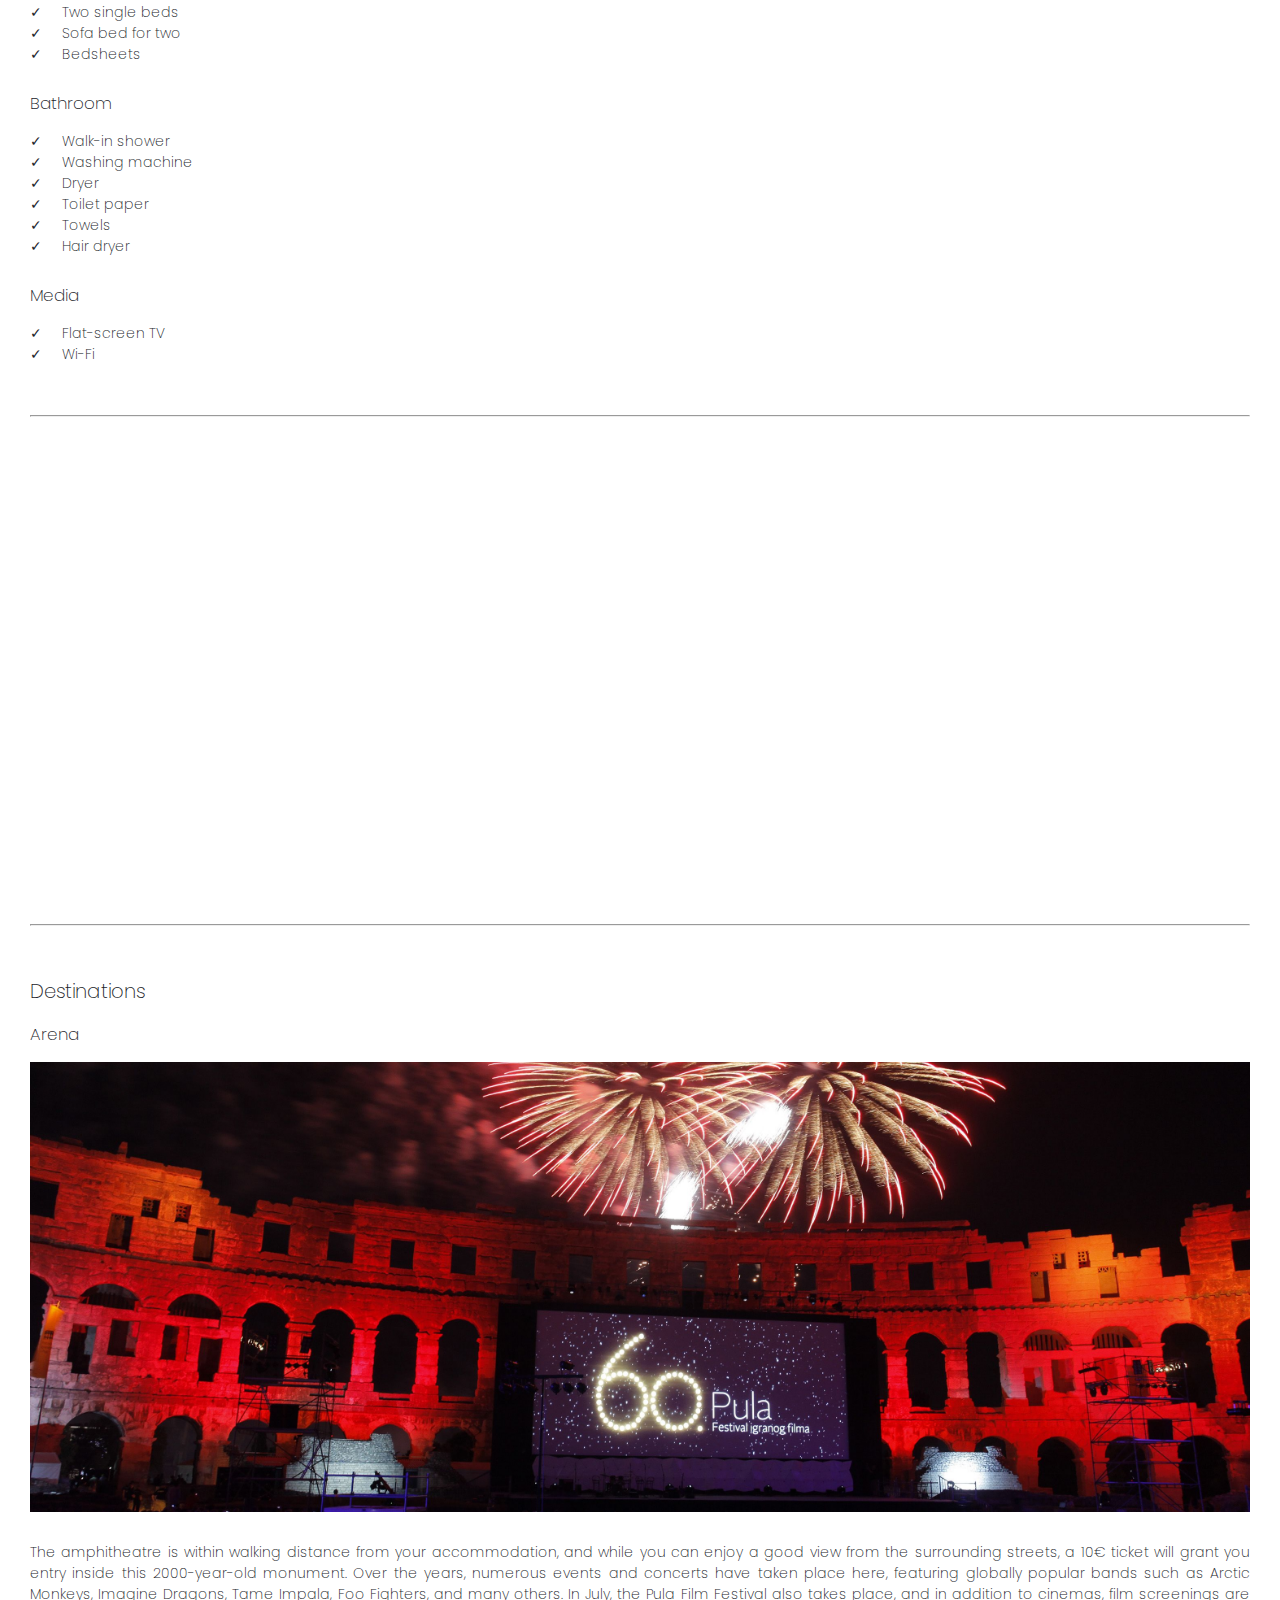
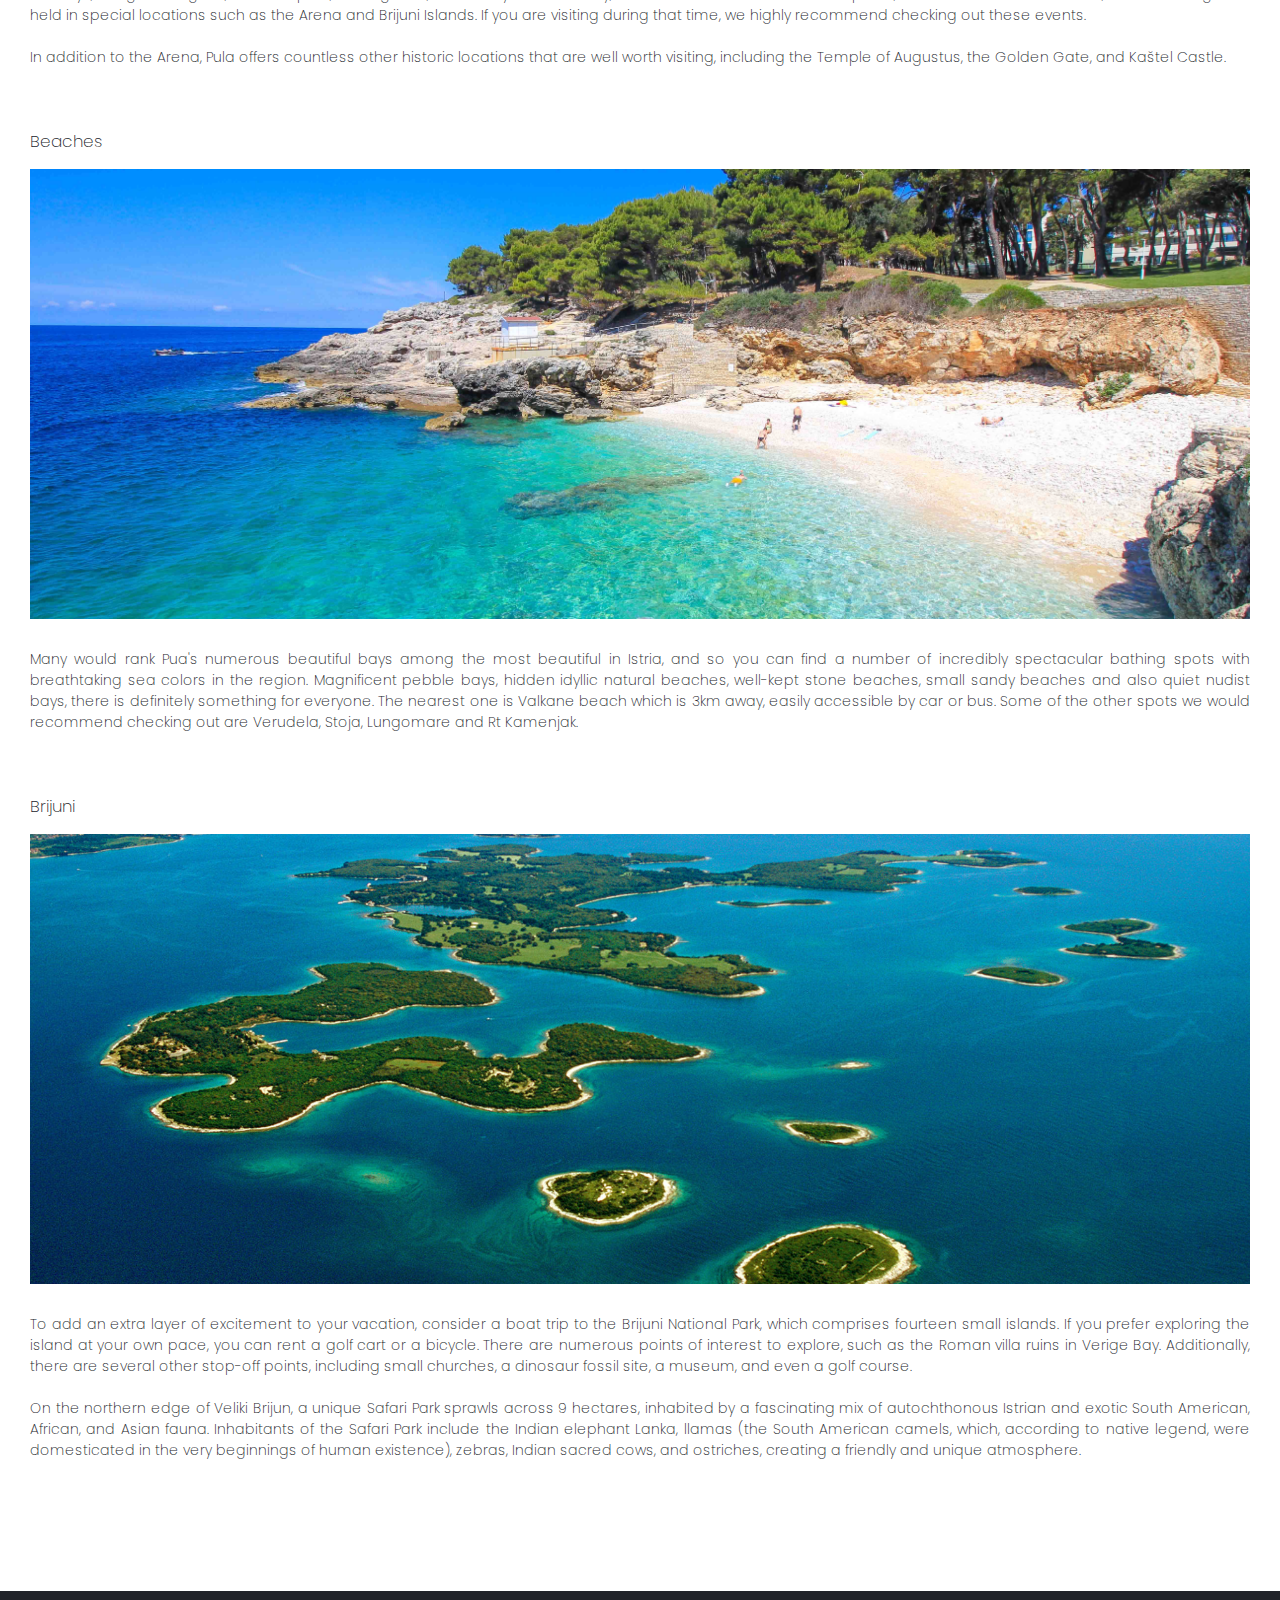
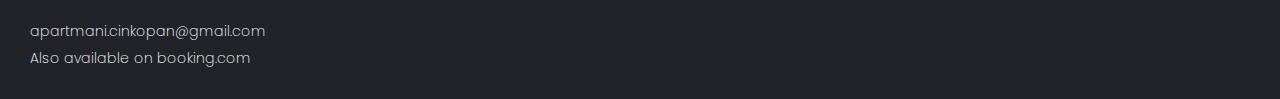
==== commit 4050b17d: "Add files via upload" ====
--- a/index.html
+++ b/index.html
@@ -7,6 +7,7 @@
     <link rel="stylesheet" href="css/style.css">
     <script src="script/gallery.js" defer></script>
     <script src="script/nav.js" defer></script>
+    <script src="script/calendar.js" defer></script>
 
     <!--Google font:-->    
     <link rel="preconnect" href="https://fonts.googleapis.com">
@@ -14,44 +15,34 @@
     <link href="https://fonts.googleapis.com/css2?family=Poppins:ital,wght@0,100;0,200;0,300;0,400;0,500;0,600;0,700;0,800;0,900;1,100;1,200;1,300;1,400;1,500;1,600;1,700;1,800;1,900&display=swap" rel="stylesheet">
 </head>
 <body> 
-    <header>
-        <nav class="navbar">
-            <div class="nav-content">
+    <nav>
+        <div class="nav-content">
+
+            <div class="nav-header">
                 <h1 id="logo">APARTMENTS CINKOPAN</h1>
-                
-                <a href="#" class="toggle-button">
+                <button class="nav-toggle">
                     <span class="bar"></span>
                     <span class="bar"></span>
                     <span class="bar"></span>
-                </a>
-                
-                <div class="navbar-links">
-                    <ul class="nav-menu">
-                        <li><a href="html/arena.html" class="nav-links">HOME</a></li>
-                        <li id="app"><a href="#" class="nav-links">APARTMENTS</a>
-                            <div class="dropdown">
-                                <ul>
-                                    <li><a href="html/arena.html">ARENA</a></li>
-                                    <li><a href="html/premantura.html">PREMANTURA</a></li>
-                                </ul>
-                            </div>
-                        </li>
-                        <li><a href="html/reserve.html" class="nav-links">RESERVE</a></li>
-                    </ul>
-                </div>
-            </div>
-        </nav>
-    </header>
-    <nav id="mobile-nav">
-        <div class="mobile-links">
-            <ul class="nav-menu">
-                <li><a href="html/arena.html" class="nav-links">HOME</a></li>
-                <li><a href="html/arena.html">ARENA</a></li>
-                <li><a href="html/premantura.html">PREMANTURA</a></li>
-                <li><a href="html/reserve.html" class="nav-links">RESERVE</a></li>
-            </ul>
+                </button>
+            </div>
+            
+            <div class="links-wrap">
+                <ul class="links">
+                    <li><a href="html/arena.html" class="nav-links">HOME</a></li>
+                    <li><button class="ap-button"><a href="#" class="nav-links">APARTMENTS</a></button>
+                        <div class="dropdown">
+                            <a href="html/arena.html">Arena</a>
+                            <a href="html/premantura.html">Premantura</a>
+                        </div>
+                    </li>    
+                    <li><a href="html/reserve.html" class="nav-links">RESERVE</a></li>
+                    <li><a href="#" class="nav-links">LANGUAGE</a></li>
+                </ul>
+            </div>
         </div>
     </nav>
+
     <main>
         <h3 class="name">Family apartment near Arena, Pula</h3>
         <div class="gallery-wrap">
@@ -106,77 +97,141 @@
                 </p>
             </article>
 <hr>
-<!--
+
         <div class="calendar">
-                <h3>Availability - July</h2>
+            <div class="calendar-nav">
+                
+                <div class="calendar-buttons">
+                    <button class="calendar-button next">&#10094;</button>
+                    <button class="calendar-button prev">&#10095;</button>
+                </div>
+            </div>
+
+            <!--Months:-->
+
+            <!--May-->
+            <div class="month active">
                 <table>
-                <tr>
-                    <th>Monday</th>
-                    <th>Tuesday</th>
-                    <th>Wednesday</th>
-                    <th>Thursday</th>
-                    <th>Friday</th>
-                    <th>Saturday</th>
-                    <th>Sunday</th>
-                </tr>
-                <tr>
-                    <td></td>
-                    <td></td>
-                    <td></td>
-                    <td></td>
-                    <td></td>
-                    <td class="free">1</td>
-                    <td class="free">2</td>
-                </tr>
-                <tr>
-                    <td class="free">3</td>
-                    <td class="free">4</td>
-                    <td class="not-free">5</td>
-                    <td class="not-free">6</td>
-                    <td class="not-free">7</td>
-                    <td class="not-free">8</td>
-                    <td class="not-free">9</td>
-                </tr>
-                <tr>
-                    <td>10</td>
-                    <td>11</td>
-                    <td>12</td>
-                    <td>13</td>
-                    <td>14</td>
-                    <td>15</td>
-                    <td>16</td>
-                  </tr>
-                  <tr>
-                    <td>17</td>
-                    <td>18</td>
-                    <td>19</td>
-                    <td>20</td>
-                    <td>21</td>
-                    <td>22</td>
-                    <td>23</td>
-                  </tr>
-                  <tr>
-                    <td>24</td>
-                    <td>25</td>
-                    <td>26</td>
-                    <td>27</td>
-                    <td>28</td>
-                    <td>29</td>
-                    <td>30</td>
-                  </tr>
-                  <tr>
-                    <td>31</td>
-                    <td></td>
-                    <td></td>
-                    <td></td>
-                    <td></td>
-                    <td></td>
-                    <td></td>
-                  </tr>
-            </table>
+                    <h3>May 2024</h2>
+                    <tr>
+                        <th>Monday</th>
+                        <th>Tuesday</th>
+                        <th>Wednesday</th>
+                        <th>Thursday</th>
+                        <th>Friday</th>
+                        <th>Saturday</th>
+                        <th>Sunday</th>
+                    </tr>
+                    <tr>
+                        <td></td>
+                        <td></td>
+                        <td class="not-free">1</td>
+                        <td class="not-free">2</td>
+                        <td class="not-free">3</td>
+                        <td>4</td>
+                        <td>5</td>
+                    </tr>
+                    <tr>
+                        <td>6</td>
+                        <td>7</td>
+                        <td class="not-free">8</td>
+                        <td class="not-free">9</td>
+                        <td class="not-free">10</td>
+                        <td class="not-free">11</td>
+                        <td class="not-free">12</td>
+                    </tr>
+                    <tr>
+                        <td>13</td>
+                        <td>14</td>
+                        <td>15</td>
+                        <td>16</td>
+                        <td>17</td>
+                        <td>18</td>
+                        <td>19</td>
+                    </tr>
+                    <tr>
+                        <td>20</td>
+                        <td>21</td>
+                        <td>22</td>
+                        <td>23</td>
+                        <td>24</td>
+                        <td>25</td>
+                        <td>26</td>
+                    </tr>
+                    <tr>
+                        <td>27</td>
+                        <td>28</td>
+                        <td>29</td>
+                        <td>30</td>
+                        <td>31</td>
+                        <td></td>
+                        <td></td>
+                    </tr>
+                </table>
+            </div>
+            <!--June-->
+            <div class="month">
+                <table>
+                    <h3>June 2024</h2>
+                    <tr>
+                        <th>Monday</th>
+                        <th>Tuesday</th>
+                        <th>Wednesday</th>
+                        <th>Thursday</th>
+                        <th>Friday</th>
+                        <th>Saturday</th>
+                        <th>Sunday</th>
+                    </tr>
+                    <tr>
+                        <td></td>
+                        <td></td>
+                        <td></td>
+                        <td></td>
+                        <td></td>
+                        <td>1</td>
+                        <td>2</td>
+                    </tr>
+                    <tr>
+                        <td class="not-free">3</td>
+                        <td class="not-free">4</td>
+                        <td class="not-free">5</td>
+                        <td class="not-free">6</td>
+                        <td>7</td>
+                        <td>8</td>
+                        <td>9</td>
+                    </tr>
+                    <tr>
+                        <td>10</td>
+                        <td>11</td>
+                        <td>12</td>
+                        <td>13</td>
+                        <td>14</td>
+                        <td>15</td>
+                        <td>16</td>
+                    </tr>
+                    <tr>
+                        <td>17</td>
+                        <td>18</td>
+                        <td>19</td>
+                        <td>20</td>
+                        <td>21</td>
+                        <td>22</td>
+                        <td>23</td>
+                    </tr>
+                    <tr>
+                        <td>24</td>
+                        <td>25</td>
+                        <td>26</td>
+                        <td>27</td>
+                        <td>28</td>
+                        <td>29</td>
+                        <td>30</td>
+                    </tr>
+                </table>
+            </div>
         </div>
+
 <hr>
--->
             <div class="included">
                 <h3>Included</h3>
                     <div class="included-flex">
--- a/css/style.css
+++ b/css/style.css
@@ -1,4 +1,8 @@
-/* GENERAL */
+/*
+=============
+GENERAL
+=============
+*/
 :root{
     --lightgray: #f0f0f0;
     --darkgray: #212329;
@@ -22,12 +26,14 @@
     max-width: 1300px;
     margin: 0 auto;
     padding: 0 50px;
-    min-height: 90vh;
-}
-
-
-
-/*|| DESIGN*/
+    min-height: 80vh;
+}
+
+/*
+=============
+DESIGN
+=============
+*/
 hr{
     margin: 50px 0;
     color: var(--darkgray);
@@ -44,7 +50,7 @@
 h4{
     font-size: 1.2rem;
 }
-p{
+p, li{
     font-size: 1rem;
 }
 .text1{
@@ -69,34 +75,62 @@
     display: none;
 }
 
-
-
-/*|| CALENDAR*/
+/*
+=============
+CALENDAR
+=============
+*/
+.month{
+    display: none;
+}
+.active{
+    display: block;
+}
+
+.calendar-nav{
+    float: right;
+    justify-content: space-between;
+}
+.calendar-buttons button{
+    background-color: transparent;
+    border: 1px var(--darkgray) solid;
+    padding: 0.1rem 0.5rem;
+    font-size: 1.2rem;
+    margin-left: 1rem;
+}
+.calendar-buttons button:hover{
+    background-color: var(--hover-color);
+    transition: 0.3s all;
+}
 table, td, th{
     border: 1px solid var(--darkgray);
     border-collapse: collapse;
 }
 th, td{
     padding: 6px 10px;
-    width: 13%;
+    width: 14%;
 }
 table{
+    width: 100%;
+}
+.calendar{
     width: 80%;
     margin: 0 auto;
 }
-.calendar h3{
-    margin-left: 10%;
-}
-.free{
+.calendar td:empty{
+    background-color: transparent;
+}
+.calendar td{
     background-color: rgb(212, 252, 212);
 }
 .not-free{
-    background-color: rgb(252, 193, 213);
-}
-
-
-
-/*|| INCLUDED*/
+    background-color: rgb(252, 193, 213) !important;
+}
+/*
+=============
+INCLUDED
+=============
+*/
 .included-flex{
     display: flex;
     flex-wrap: wrap;
@@ -115,39 +149,78 @@
     margin-top: 20px;
 }
 
-
-
-
-/*|| NAVIGATION*/
-header{
- position: fixed;
-  top: 0;
-  left: 50%;
-  transform: translateX(-50%);
-  width: 100%;
-  z-index: 3;
-  height: 60px;
-}
+/*
+=============
+NAVIGATION
+=============
+*/
+@media screen and (min-width: 800px){
+    .nav-toggle{
+        display: none;
+    }
+    .nav-content{
+        display: flex;
+        justify-content: space-between;
+    }
+    .links-wrap ul{
+        display: flex;
+        height: auto;
+    }
+    .links-wrap li a{
+        padding: 1rem !important;
+    }
+    .links-wrap a:hover{
+        transition: 0.3s all;
+        color: skyblue;
+        margin: 0 !important;
+    }
+    .dropdown{
+        display: block;
+        position: absolute;
+        background-color: white;
+        top: 60px;
+    }
+    .dropdown a{
+        margin-left: 0 !important;
+    }
+}
+
+.links{
+    height: 0;
+    overflow: hidden;
+    transition: 0.3s all;
+  }
+  .show-links{
+    height: auto;
+  }
+
+.nav-header{
+    display: flex;
+    align-items: center;
+    justify-content: space-between;
+  }
 .nav-content{
     width: 100%;
     max-width: 1300px;
     margin: 0 auto;
     padding: 0 50px;
     height: 100%;
-
-    display: flex;
-    justify-content: space-between;
     align-items: center;
     background-color: white;
     color: var(--darkgray);
     font-family: 'Poppins', sans-serif;
     font-weight: 200;
-
-    display: flex;
-    align-items: center;
-}
-.navbar{
+}
+nav{
+    position: fixed;
+    top: 0;
+    left: 50%;
+    transform: translateX(-50%);
+    width: 100%;
+    z-index: 3;
     height: 60px;
+
+    height: auto;
     box-shadow:0 2px 6px rgba(0,0,0,.3);
     margin-bottom: 30px;
     background-color: white;
@@ -158,69 +231,65 @@
     font-weight: 200;
     font-size: 1.4rem;
     color: var(--darkgray);
-}
-.navbar-links ul{
-    margin: 0;
-    padding: 0;
-    display: flex;
-}
-.navbar-links li{
+    padding: 1rem 0;
+}
+.links-wrap{
+    background-color: white;
+}
+.links-wrap li{
     list-style: none;
 }
-.navbar-links li a{
+.links-wrap li a{
     text-decoration: none;
     color: var(--darkgray);
     display: block;
-    padding: 0px 20px; 
     font-size: 1rem;
-    padding: 17px;
-}
-.navbar-links li:hover{
-    background-color: var(--hover-color);
-    transition: 0.5s ease-in;
-}
-.toggle-button{
-    position: absolute;
-    top: 25px;
-    right: 25px;
+    padding: 1rem 0;
+
+}
+.links-wrap a:hover{
+    transition: 0.3s all;
+    color: skyblue;
+    margin-left: 0.5rem;
+}
+.nav-toggle {
+    font-size: 1.5rem;
+    color: var(--darkgray);
+    background: transparent;
+    border-color: transparent;
+    transition: 0.3s all;
+    cursor: pointer;
+  }
+  .nav-toggle:hover {
+    color: var(--darkgray);
+    transform: rotate(90deg);
+  }
+/*Dropwown*/
+.dropdown{
     display: none;
-    flex-direction: column;
-    justify-content: space-between;
-    width: 30px;
-    height: 21px;
-}
-.toggle-button .bar{
+}
+.show-dropdown{
+    display: block;
+}
+.dropdown a{
+    margin-left: 1rem;
+}
+.dropdown a:hover{
+    margin-left: 1.5rem;
+}
+.ap-button{
+    border: none;
+    background-color: transparent;
+}
+
+/*Bar*/
+.bar {
+    display: block;
+    width: 25px;
     height: 2px;
-    width: 100%;
     background-color: var(--darkgray);
-    border-radius: 15px;
-}
-
-/*Dropdown*/
-.dropdown{
-    display: block;
-    position: absolute;
-    opacity: 0;
-}
-.dropdown ul{
-    display: block;
-}
-.dropdown li{
-    background-color: white;
-}
-.dropdown li:hover{
-    background-color: var(--hover-color);
-    transition: 0.5s ease-in;
-}
-#app:hover{
-    background-color: white;
-}
-#app:hover .dropdown{
-    opacity: 100%;
-    transition: 0.5s ease-in;
-}
-
-/*Bar*/
+    margin: 6px 0;
+  }
 .toggle-button{
     position: absolute;
     top: 20px;
@@ -238,10 +307,11 @@
     border-radius: 10px;
 }
 
-.mobile-links{display: none;}
-
-
-/*|| GALLERY */
+/*
+=============
+GALLERY
+=============
+*/
 .gallery-wrap{
     max-width: 100%;
     margin: 0 auto;
@@ -309,9 +379,11 @@
     right: 1rem;
 }
 
-
-
-/*|| FOOTER */
+/*
+=============
+FOOTER
+=============
+*/
 footer{
     min-height: 80px;
     background-color: var(--darkgray);
@@ -334,11 +406,13 @@
     margin: 0 auto;
 }
 
-
-
-/*|| RESERVE */
+/*
+=============
+RESERVE
+=============
+*/
 .reserve-text{
-    margin-top: 40px;
+    margin-top: 20px;
     margin-bottom: 50px;
 }
 .reserve-text p {
@@ -352,68 +426,13 @@
 .reserve-text li{
     padding-bottom: 10px;
 }
-#reserve-h2{
-    margin-top: 120px;
-}
-
-
-
-/*|| MOBILE*/
+
+/*
+=============
+MOBILE
+=============
+*/
 @media (max-width: 1400px){
-    .toggle-button{
-        display: flex;
-    }
-    .navbar-links{
-        display: none;
-    }
-
-    .mobile-nav{
-        flex-direction: column;
-        align-items: flex-start;
-    }
-    .mobile-links ul{
-        flex-direction: column;
-        width: 100%;
-        box-shadow: 0 2px 6px rgba(0,0,0,.3);
-    }
-
-    .mobile-links li {
-        text-align: center;
-    }
-    .header-img{
-        height: 200px;
-    }
-    .mobile-links.active{
-        position: fixed;
-        top: 60px;
-        z-index: 2;
-        background-color: white;
-        width: 100%;
-
-        display: flex;
-    }
-
-    /*|| Nav design*/
-    .mobile-links ul{
-        margin: 0;
-        padding: 0;
-        display: flex;
-    }
-    .mobile-links li{
-        list-style: none;
-    }
-    .mobile-links li a{
-        text-decoration: none;
-        color: var(--darkgray);
-        display: block;
-        padding: 0px 20px; 
-        font-size: 1rem;
-        padding: 17px;
-    }
-    .mobile-links li:hover{
-        background-color: var(--hover-color);
-        transition: 0.5s ease-in;
-    }
 
     /*|| Design*/
     html{
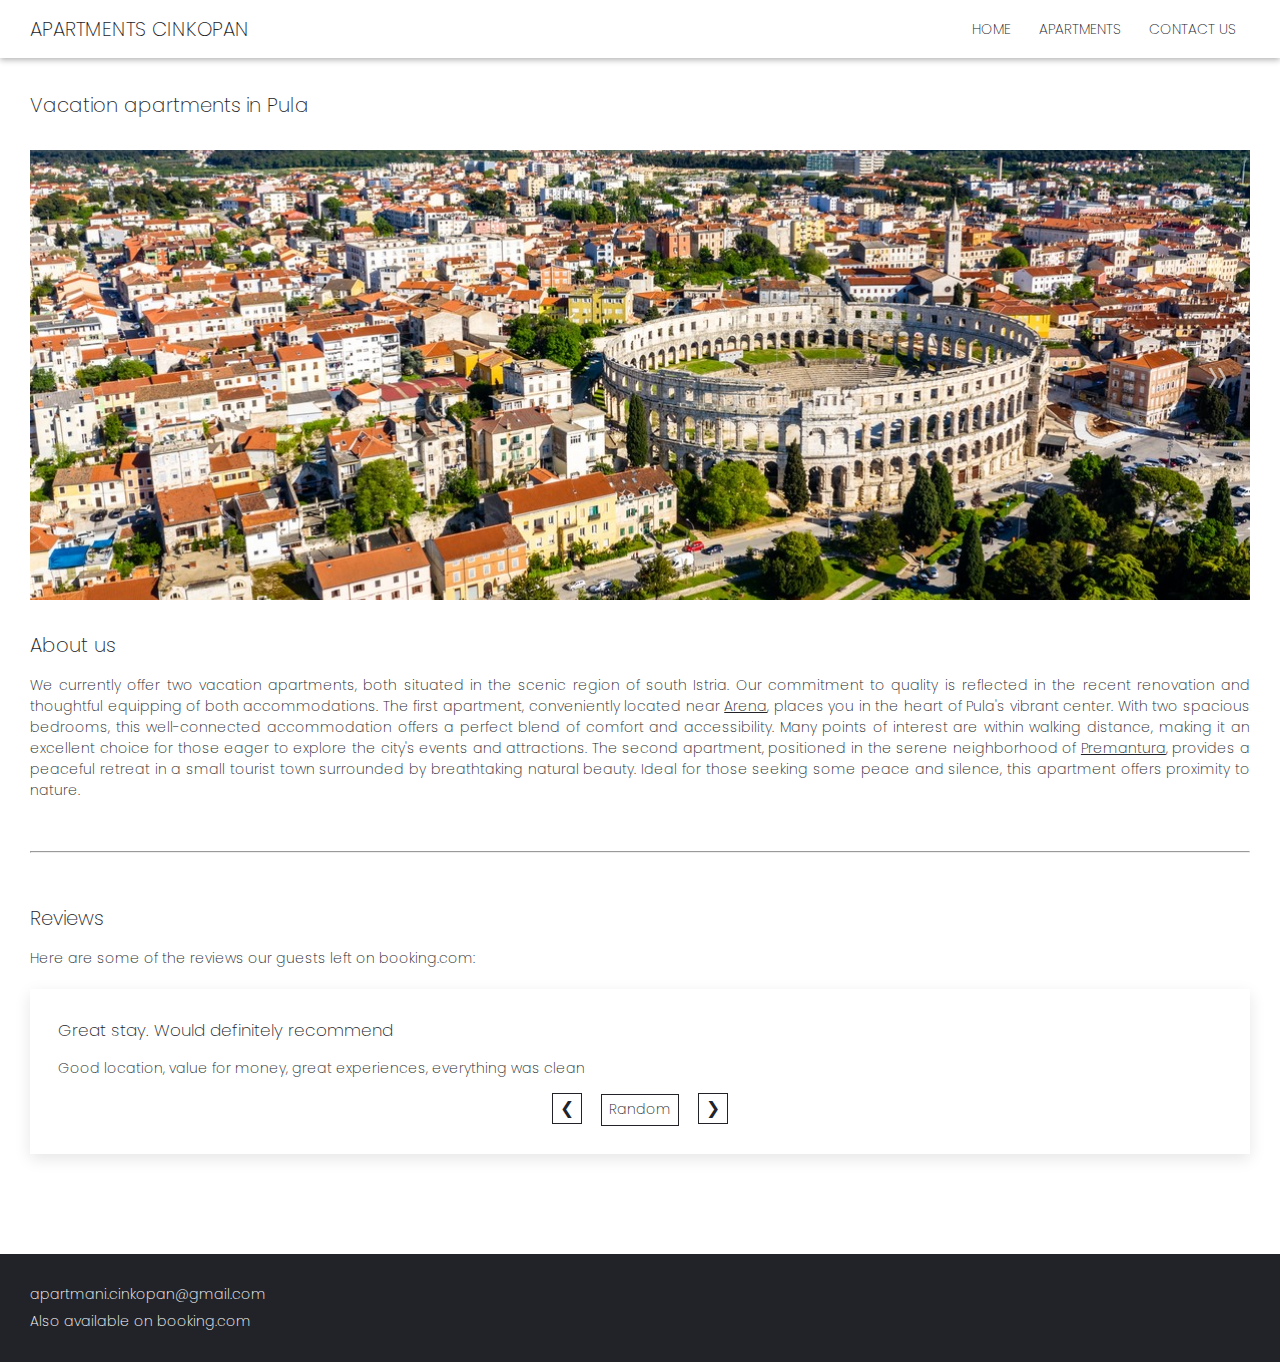
==== commit 11a5e74c: "Add files via upload" ====
--- a/index.html
+++ b/index.html
@@ -8,6 +8,7 @@
     <script src="script/gallery.js" defer></script>
     <script src="script/nav.js" defer></script>
     <script src="script/calendar.js" defer></script>
+    <script src="script/reviews.js" defer></script>
 
     <!--Google font:-->    
     <link rel="preconnect" href="https://fonts.googleapis.com">
@@ -29,22 +30,21 @@
             
             <div class="links-wrap">
                 <ul class="links">
-                    <li><a href="html/arena.html" class="nav-links">HOME</a></li>
+                    <li><a href="#" class="nav-links">HOME</a></li>
                     <li><button class="ap-button"><a href="#" class="nav-links">APARTMENTS</a></button>
                         <div class="dropdown">
                             <a href="html/arena.html">Arena</a>
                             <a href="html/premantura.html">Premantura</a>
                         </div>
                     </li>    
-                    <li><a href="html/reserve.html" class="nav-links">RESERVE</a></li>
-                    <li><a href="#" class="nav-links">LANGUAGE</a></li>
+                    <li><a href="html/contact.html" class="nav-links">CONTACT US</a></li>
                 </ul>
             </div>
         </div>
     </nav>
 
     <main>
-        <h3 class="name">Family apartment near Arena, Pula</h3>
+        <h3 class="name">Vacation apartments in Pula</h3>
         <div class="gallery-wrap">
         <section aria-label="Newest Photos">
             <div class="gallery" data-gallery>
@@ -52,7 +52,10 @@
                 <button class="gallery-button next" data-gallery-button="next">&#187;</button>
                 <ul data-slides>
                     <li class="slide" data-active>
-                        <img src="img/arena.jpg">
+                        <img src="img/Pula.jpg">
+                    </li>
+                    <li class="slide">
+                        <img src="img/kamenjak plaza 2.jpg">
                     </li>
                     <li class="slide">
                         <img src="img/arena/dnevni1jpg.jpg">
@@ -69,280 +72,68 @@
                     <li class="slide">
                         <img src="img/arena/velika sobajpg.jpg">
                     </li>
+                    <li class="slide">
+                        <img src="img/premantura/building.jpg">
+                    </li>
+                    <li class="slide">
+                        <img src="img/premantura/bed.jpg">
+                    </li>
+                    <li class="slide">
+                        <img src="img/premantura/balcony.jpg">
+                    </li>
+                    <li class="slide">
+                        <img src="img/premantura/stairs.jpg">
+                    </li>
                 </ul>
             </div>
         </section>
         </div>
         <section class="text1"> 
-            <h3>Accommodation</h3>
-            <article>
+            <h3>About us</h3>
+            <article class="about">
                 <p>
-                    You will be staying in a three-story building, where a newly
-                    renovated apartment awaits you on the top floor. The
-                    apartment spans 75 m<sup>2</sup> and can accommodate up to
-                    four adults. It features two bedrooms, a bathroom with a walk-in shower, a
-                    fully equipped kitchen, a spacious dining area, and a living
-                    room. Inside, you'll find amenities such as a flat-screen
-                    TV, air conditioning, and free Wi-Fi, among others. The
-                    apartment is located near the center of the citiy, offering
-                    a good view of one of Pula's most cherished monuments. The
-                    bus and train stations, as well as a supermarket and various
-                    other businesses, are all in close proximity. Additionally,
-                    many events take place during the summer months and are
-                    conveniently close to the apartment.
-                    <br/><br/>
-                    Additionally, we offer the option to upgrade your experience by
-                    availing our garage, bikes, paddleboard or kayak for an extra
-                    fee.
+                    We currently offer two vacation
+                    apartments, both situated in the scenic region of south
+                    Istria. Our commitment to quality is reflected in the recent
+                    renovation and thoughtful equipping of both accommodations.
+
+                    The first apartment, conveniently located near <a
+                    href="html/arena.html">Arena</a>, places you in the heart of
+                    Pula's vibrant center. With two spacious bedrooms, this
+                    well-connected accommodation offers a perfect blend of
+                    comfort and accessibility. Many points of interest are
+                    within walking distance, making it an excellent choice for
+                    those eager to explore the city's events and attractions.
+
+                    The second apartment, positioned in the serene neighborhood of
+                    <a href="html/premantura.html">Premantura</a>, provides a
+                    peaceful retreat in a small tourist town surrounded by
+                    breathtaking natural beauty. Ideal for those seeking
+                    some peace and silence, this apartment offers proximity to nature.
                 </p>
             </article>
 <hr>
 
-        <div class="calendar">
-            <div class="calendar-nav">
-                
-                <div class="calendar-buttons">
-                    <button class="calendar-button next">&#10094;</button>
-                    <button class="calendar-button prev">&#10095;</button>
-                </div>
+            <div class="reviews">
+                <h3>Reviews</h3>
+                <p>Here are some of the reviews our guests left on booking.com:</p>
+                    <article class="review">
+                        <h4 class="review-title" id="review-title">Comfortable</h4>
+                        <p id="review-text">Spacious rooms lovely high ceilings, view of the
+                        amphitheater from window, good location 10 mins from old
+                        town/ marina, close to bus station, close to
+                        supermarket/ convenience stores, well equipped kitchen
+                        for cooking. Apartment was on 4th floor- didn't bother
+                        us - but there is no lift.</p>
+
+                        <div class="button-container">
+                            <button class="prev-btn">&#10094;</button>
+                            <button class="rand-btn" id="random">Random</button>
+                            <button class="next-btn">&#10095;</button>
+                        </div>
+                    </article>
             </div>
-
-            <!--Months:-->
-
-            <!--May-->
-            <div class="month active">
-                <table>
-                    <h3>May 2024</h2>
-                    <tr>
-                        <th>Monday</th>
-                        <th>Tuesday</th>
-                        <th>Wednesday</th>
-                        <th>Thursday</th>
-                        <th>Friday</th>
-                        <th>Saturday</th>
-                        <th>Sunday</th>
-                    </tr>
-                    <tr>
-                        <td></td>
-                        <td></td>
-                        <td class="not-free">1</td>
-                        <td class="not-free">2</td>
-                        <td class="not-free">3</td>
-                        <td>4</td>
-                        <td>5</td>
-                    </tr>
-                    <tr>
-                        <td>6</td>
-                        <td>7</td>
-                        <td class="not-free">8</td>
-                        <td class="not-free">9</td>
-                        <td class="not-free">10</td>
-                        <td class="not-free">11</td>
-                        <td class="not-free">12</td>
-                    </tr>
-                    <tr>
-                        <td>13</td>
-                        <td>14</td>
-                        <td>15</td>
-                        <td>16</td>
-                        <td>17</td>
-                        <td>18</td>
-                        <td>19</td>
-                    </tr>
-                    <tr>
-                        <td>20</td>
-                        <td>21</td>
-                        <td>22</td>
-                        <td>23</td>
-                        <td>24</td>
-                        <td>25</td>
-                        <td>26</td>
-                    </tr>
-                    <tr>
-                        <td>27</td>
-                        <td>28</td>
-                        <td>29</td>
-                        <td>30</td>
-                        <td>31</td>
-                        <td></td>
-                        <td></td>
-                    </tr>
-                </table>
-            </div>
-            <!--June-->
-            <div class="month">
-                <table>
-                    <h3>June 2024</h2>
-                    <tr>
-                        <th>Monday</th>
-                        <th>Tuesday</th>
-                        <th>Wednesday</th>
-                        <th>Thursday</th>
-                        <th>Friday</th>
-                        <th>Saturday</th>
-                        <th>Sunday</th>
-                    </tr>
-                    <tr>
-                        <td></td>
-                        <td></td>
-                        <td></td>
-                        <td></td>
-                        <td></td>
-                        <td>1</td>
-                        <td>2</td>
-                    </tr>
-                    <tr>
-                        <td class="not-free">3</td>
-                        <td class="not-free">4</td>
-                        <td class="not-free">5</td>
-                        <td class="not-free">6</td>
-                        <td>7</td>
-                        <td>8</td>
-                        <td>9</td>
-                    </tr>
-                    <tr>
-                        <td>10</td>
-                        <td>11</td>
-                        <td>12</td>
-                        <td>13</td>
-                        <td>14</td>
-                        <td>15</td>
-                        <td>16</td>
-                    </tr>
-                    <tr>
-                        <td>17</td>
-                        <td>18</td>
-                        <td>19</td>
-                        <td>20</td>
-                        <td>21</td>
-                        <td>22</td>
-                        <td>23</td>
-                    </tr>
-                    <tr>
-                        <td>24</td>
-                        <td>25</td>
-                        <td>26</td>
-                        <td>27</td>
-                        <td>28</td>
-                        <td>29</td>
-                        <td>30</td>
-                    </tr>
-                </table>
-            </div>
-        </div>
-
-<hr>
-            <div class="included">
-                <h3>Included</h3>
-                    <div class="included-flex">
-                        <ul>
-                            <h4 class="lh">Kitchen</h4>
-                            <li><span>Oven</span></li>
-                            <li><span>Microwave</span></li>
-                            <li><span>Dishwasher</span></li>
-                            <li><span>Coffee maker</span></li>
-                            <li><span>Toaster</span></li>
-                            <li><span>Kettle</span></li>
-                        </ul>
-
-                        <ul>
-                            <h4 class="lh">Bedroom</h4>
-                            <li><span>One bed for two</span></li>
-                            <li><span>Two single beds</span></li>
-                            <li><span>Sofa bed for two</span></li>
-                            <li><span>Bedsheets</span></li>
-                        </ul>
-                        <ul>
-                            <h4 class="lh" >Bathroom</h4>
-                            <li><span>Walk-in shower</span></li>
-                            <li><span>Washing machine</span></li>
-                            <li><span>Dryer</span></li>
-                            <li><span>Toilet paper</span></li>
-                            <li><span>Towels</span></li>
-                            <li><span>Hair dryer</span></li>
-                        </ul>
-
-                        <ul>
-                            <h4 class="lh">Media</h4>
-                            <li><span>Flat-screen TV</span></li>
-                            <li><span>Wi-Fi</span></li>
-                        </ul>
-                    </div>
-            </div>
-            
-<hr>
-            <iframe
-            src="https://www.google.com/maps/embed?pb=!1m18!1m12!1m3!1d2827.28275382723!2d13.8480433766399!3d44.87689447243219!2m3!1f0!2f0!3f0!3m2!1i1024!2i768!4f13.1!3m3!1m2!1s0x477cd2e7bbc5c781%3A0x4b1abb299031397c!2zVHLFocSHYW5za2EgdWwuIDQsIDUyMTAwLCBQdWxh!5e0!3m2!1sen!2shr!4v1696178741893!5m2!1sen!2shr"
-            width="100%" height="400" style="border:0;" allowfullscreen="" loading="lazy"
-            referrerpolicy="no-referrer-when-downgrade"></iframe>
-<hr>
-            <h3>Destinations</h3>
-            <h4>Arena</h4>
-            <article class="destination">
-                <img src="img/arenafilm.jpg" class="mobile">
-                <p>
-                    The amphitheatre is within walking distance from your
-                    accommodation, and while you can enjoy a good view from the
-                    surrounding streets, a 10€ ticket will grant you entry
-                    inside this 2000-year-old monument. Over the years, numerous
-                    events and concerts have taken place here, featuring
-                    globally popular bands such as Arctic Monkeys, Imagine
-                    Dragons, Tame Impala, Foo Fighters, and many others. In
-                    July, the Pula Film Festival also takes place, and in
-                    addition to cinemas, film screenings are held in special
-                    locations such as the Arena and Brijuni Islands. If you are
-                    visiting during that time, we highly recommend checking out
-                    these events.   
-                    <br/><br/>
-                    In addition to the Arena, Pula offers countless other
-                    historic locations that are well worth visiting, including
-                    the Temple of Augustus, the Golden Gate, and Kaštel Castle.
-                </p>
-                <img src="img/arenafilm.jpg" class="desktop">
-            </article>
-
-            <h4>Beaches</h4>
-            <article class="destination">
-                <img src="img/verudela.jpg">
-                <p>
-                    Many would rank Pua's numerous beautiful bays among the most
-                    beautiful in Istria, and so you can find a number of
-                    incredibly spectacular bathing spots with breathtaking sea
-                    colors in the region. Magnificent pebble bays, hidden
-                    idyllic natural beaches, well-kept stone beaches, small
-                    sandy beaches and also quiet nudist bays, there is
-                    definitely something for everyone. The nearest one is
-                    Valkane beach which is 3km away, easily accessible by car or
-                    bus. Some of the other spots we would recommend checking out
-                    are Verudela, Stoja, Lungomare and Rt Kamenjak. 
-                </p>
-            </article>
-
-            <h4>Brijuni</h4>
-            <article class="destination">
-                <img src="img/brijuni_iz_zraka2.jpg" class="mobile">
-                <p>
-                    To add an extra layer of excitement to your vacation,
-                    consider a boat trip to the Brijuni National Park, which
-                    comprises fourteen small islands. If you prefer exploring
-                    the island at your own pace, you can rent a golf cart or a
-                    bicycle. There are numerous points of interest to explore,
-                    such as the Roman villa ruins in Verige Bay. Additionally,
-                    there are several other stop-off points, including small
-                    churches, a dinosaur fossil site, a museum, and even a golf
-                    course.
-                    <br/><br/> On the northern edge of Veliki Brijun, a unique
-                    Safari Park sprawls across 9 hectares, inhabited by a
-                    fascinating mix of autochthonous Istrian and exotic South
-                    American, African, and Asian fauna. Inhabitants of the
-                    Safari Park include the Indian elephant Lanka, llamas (the
-                    South American camels, which, according to native legend,
-                    were domesticated in the very beginnings of human
-                    existence), zebras, Indian sacred cows, and ostriches,
-                    creating a friendly and unique atmosphere.
-                </p>
-                <img src="img/brijuni_iz_zraka2.jpg" class="desktop">
-            </article>
+             
         </section>
 
        </main>
--- a/css/style.css
+++ b/css/style.css
@@ -27,126 +27,6 @@
     margin: 0 auto;
     padding: 0 50px;
     min-height: 80vh;
-}
-
-/*
-=============
-DESIGN
-=============
-*/
-hr{
-    margin: 50px 0;
-    color: var(--darkgray);
-}
-.name{
-    margin-top: 90px;
-}
-h2{
-    font-size: 1.7rem;
-}
-h3{
-    font-size: 1.4rem;
-}
-h4{
-    font-size: 1.2rem;
-}
-p, li{
-    font-size: 1rem;
-}
-.text1{
-    margin-top: 30px;
-    margin-bottom: 50px;
-    text-align: justify;
-}
-.text1 h3, .text1  h4{
-    margin-bottom: 15px;
-}
-.destination{
-    display: flex;
-    justify-content: space-between;
-    margin-bottom: 30px;
-}
-.destination img, .destination p{
-    width: 48%;
-    height: auto;
-    object-fit: cover;
-}
-.mobile{
-    display: none;
-}
-
-/*
-=============
-CALENDAR
-=============
-*/
-.month{
-    display: none;
-}
-.active{
-    display: block;
-}
-
-.calendar-nav{
-    float: right;
-    justify-content: space-between;
-}
-.calendar-buttons button{
-    background-color: transparent;
-    border: 1px var(--darkgray) solid;
-    padding: 0.1rem 0.5rem;
-    font-size: 1.2rem;
-    margin-left: 1rem;
-}
-.calendar-buttons button:hover{
-    background-color: var(--hover-color);
-    transition: 0.3s all;
-}
-table, td, th{
-    border: 1px solid var(--darkgray);
-    border-collapse: collapse;
-}
-th, td{
-    padding: 6px 10px;
-    width: 14%;
-}
-table{
-    width: 100%;
-}
-.calendar{
-    width: 80%;
-    margin: 0 auto;
-}
-.calendar td:empty{
-    background-color: transparent;
-}
-.calendar td{
-    background-color: rgb(212, 252, 212);
-}
-.not-free{
-    background-color: rgb(252, 193, 213) !important;
-}
-/*
-=============
-INCLUDED
-=============
-*/
-.included-flex{
-    display: flex;
-    flex-wrap: wrap;
-}
-.included-flex ul{
-    padding-right: 60px;
-}
-.text1 ul{
-    list-style-position: inside;
-    list-style-type: "✓";
-}
-.text1 li span{
-    padding-left: 20px;
-}
-.under{
-    margin-top: 20px;
 }
 
 /*
@@ -252,6 +132,8 @@
     color: skyblue;
     margin-left: 0.5rem;
 }
+
+/*Hamburger*/
 .nav-toggle {
     font-size: 1.5rem;
     color: var(--darkgray);
@@ -260,51 +142,157 @@
     transition: 0.3s all;
     cursor: pointer;
   }
-  .nav-toggle:hover {
-    color: var(--darkgray);
+  .nav-toggle.rotate {
     transform: rotate(90deg);
   }
-/*Dropwown*/
-.dropdown{
-    display: none;
-}
-.show-dropdown{
-    display: block;
-}
-.dropdown a{
-    margin-left: 1rem;
-}
-.dropdown a:hover{
-    margin-left: 1.5rem;
-}
-.ap-button{
-    border: none;
-    background-color: transparent;
-}
-
-/*Bar*/
-.bar {
+  .bar {
     display: block;
     width: 25px;
     height: 2px;
     background-color: var(--darkgray);
     margin: 6px 0;
   }
-.toggle-button{
-    position: absolute;
-    top: 20px;
-    right: 25px;
+
+/*Dropwown*/
+.dropdown{
     display: none;
-    flex-direction: column;
+}
+.show-dropdown{
+    display: block;
+}
+.dropdown a{
+    margin-left: 1rem;
+}
+.dropdown a:hover{
+    margin-left: 1.5rem;
+}
+.ap-button{
+    border: none;
+    background-color: transparent;
+}
+
+/*
+=============
+DESIGN
+=============
+*/
+hr{
+    margin: 50px 0;
+    color: var(--darkgray);
+}
+.name{
+    margin-top: 90px;
+}
+h2{
+    font-size: 1.7rem;
+}
+h3{
+    font-size: 1.4rem;
+}
+h4{
+    font-size: 1.2rem;
+}
+p, li{
+    font-size: 1rem;
+}
+.text1{
+    margin-top: 30px;
+    margin-bottom: 50px;
+    text-align: justify;
+}
+.text1 h3, .text1  h4{
+    margin-bottom: 15px;
+}
+.destination{
+    display: flex;
     justify-content: space-between;
-    width: 25px;
-    height: 20px;
-}
-.toggle-button .bar{
-    height: 2px;
+    margin-bottom: 30px;
+}
+.destination img, .destination p{
+    width: 48%;
+    height: auto;
+    object-fit: cover;
+}
+.mobile{
+    display: none;
+}
+
+/*
+=============
+CALENDAR
+=============
+*/
+.month{
+    display: none;
+}
+.active{
+    display: block;
+}
+
+.calendar-nav{
+    float: right;
+    justify-content: space-between;
+}
+.calendar-buttons button{
+    background-color: transparent;
+    border: 1px var(--darkgray) solid;
+    padding: 0.1rem 0.5rem;
+    font-size: 1.2rem;
+    margin-left: 1rem;
+}
+.calendar-buttons button:hover{
+    background-color: var(--darkgray);
+    color: white;
+    transition: 0.3S all;
+}
+table, td, th{
+    border: 1px solid var(--darkgray);
+    border-collapse: collapse;
+}
+th, td{
+    padding: 6px 10px;
+    width: 14%;
+    overflow: hidden;
+    white-space: nowrap;
+}
+table{
     width: 100%;
-    background-color: var(--darkgray);
-    border-radius: 10px;
+}
+.calendar{
+    width: 80%;
+    margin: 0 auto;
+}
+.calendar td:empty{
+    background-color: transparent;
+}
+.calendar td{
+    background-color: rgb(212, 252, 212);
+}
+.not-free{
+    background-color: rgb(252, 193, 213) !important;
+}
+
+/*
+=============
+INCLUDED
+=============
+*/
+.included-flex{
+    display: flex;
+    flex-wrap: wrap;
+}
+.included-flex ul{
+    padding-right: 60px;
+}
+.text1 ul{
+    list-style-position: inside;
+    list-style-type: "✓";
+}
+.text1 li span{
+    padding-left: 20px;
+}
+.under{
+    margin-top: 20px;
 }
 
 /*
@@ -381,6 +369,40 @@
 
 /*
 =============
+REVIEWS
+=============
+*/
+.review{
+    box-shadow: 0 5px 15px rgba(0, 0, 0, 0.1);
+    padding: 2rem;
+    margin-top: 20px;
+}
+.button-container{
+    padding-top: 1rem;
+    margin: 0 auto;
+    width: fit-content;
+}
+.button-container button{
+    margin: 0 0.5rem;
+    border: 1px var(--darkgray) solid;
+    padding: 0.5rem;
+    background-color: transparent;
+    font-size: 1.2rem;
+    padding: 0.1rem 0.5rem;
+}
+#random{
+    font-size: 1rem;
+    padding: 0.3rem 0.5rem;
+}
+.button-container button:hover{
+    background-color: var(--darkgray);
+    color: white;
+    transition: 0.3s all;
+}
+
+
+/*
+=============
 FOOTER
 =============
 */
@@ -466,6 +488,16 @@
         word-break: break-all;
     }
 
+    /*|| Calendar*/
+    .calendar{
+        width: 100%;
+    }
+    table {
+        max-width: 100%;
+        width: 100%;
+        table-layout: fixed; /* This property is crucial for the behavior you want */
+      }
+
     /*|| Destinations*/
     .destination{
         flex-direction: column;
